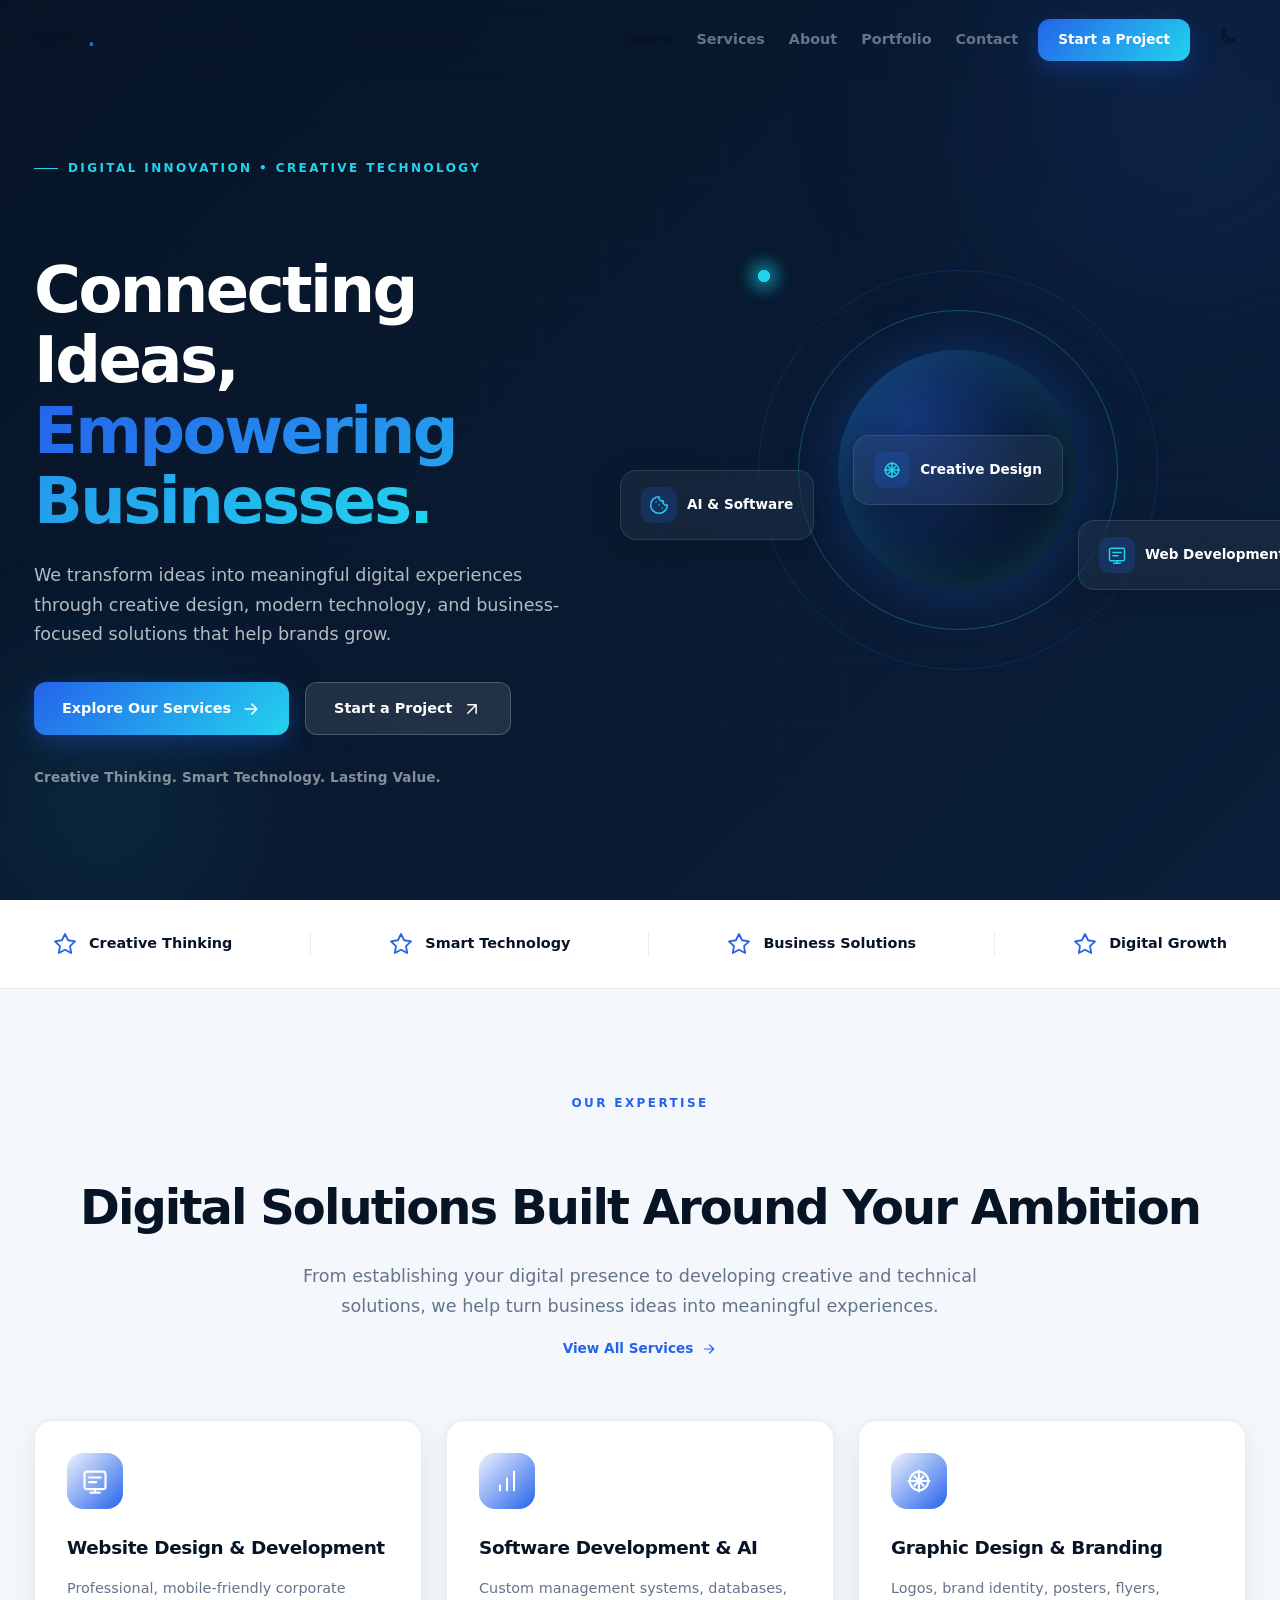
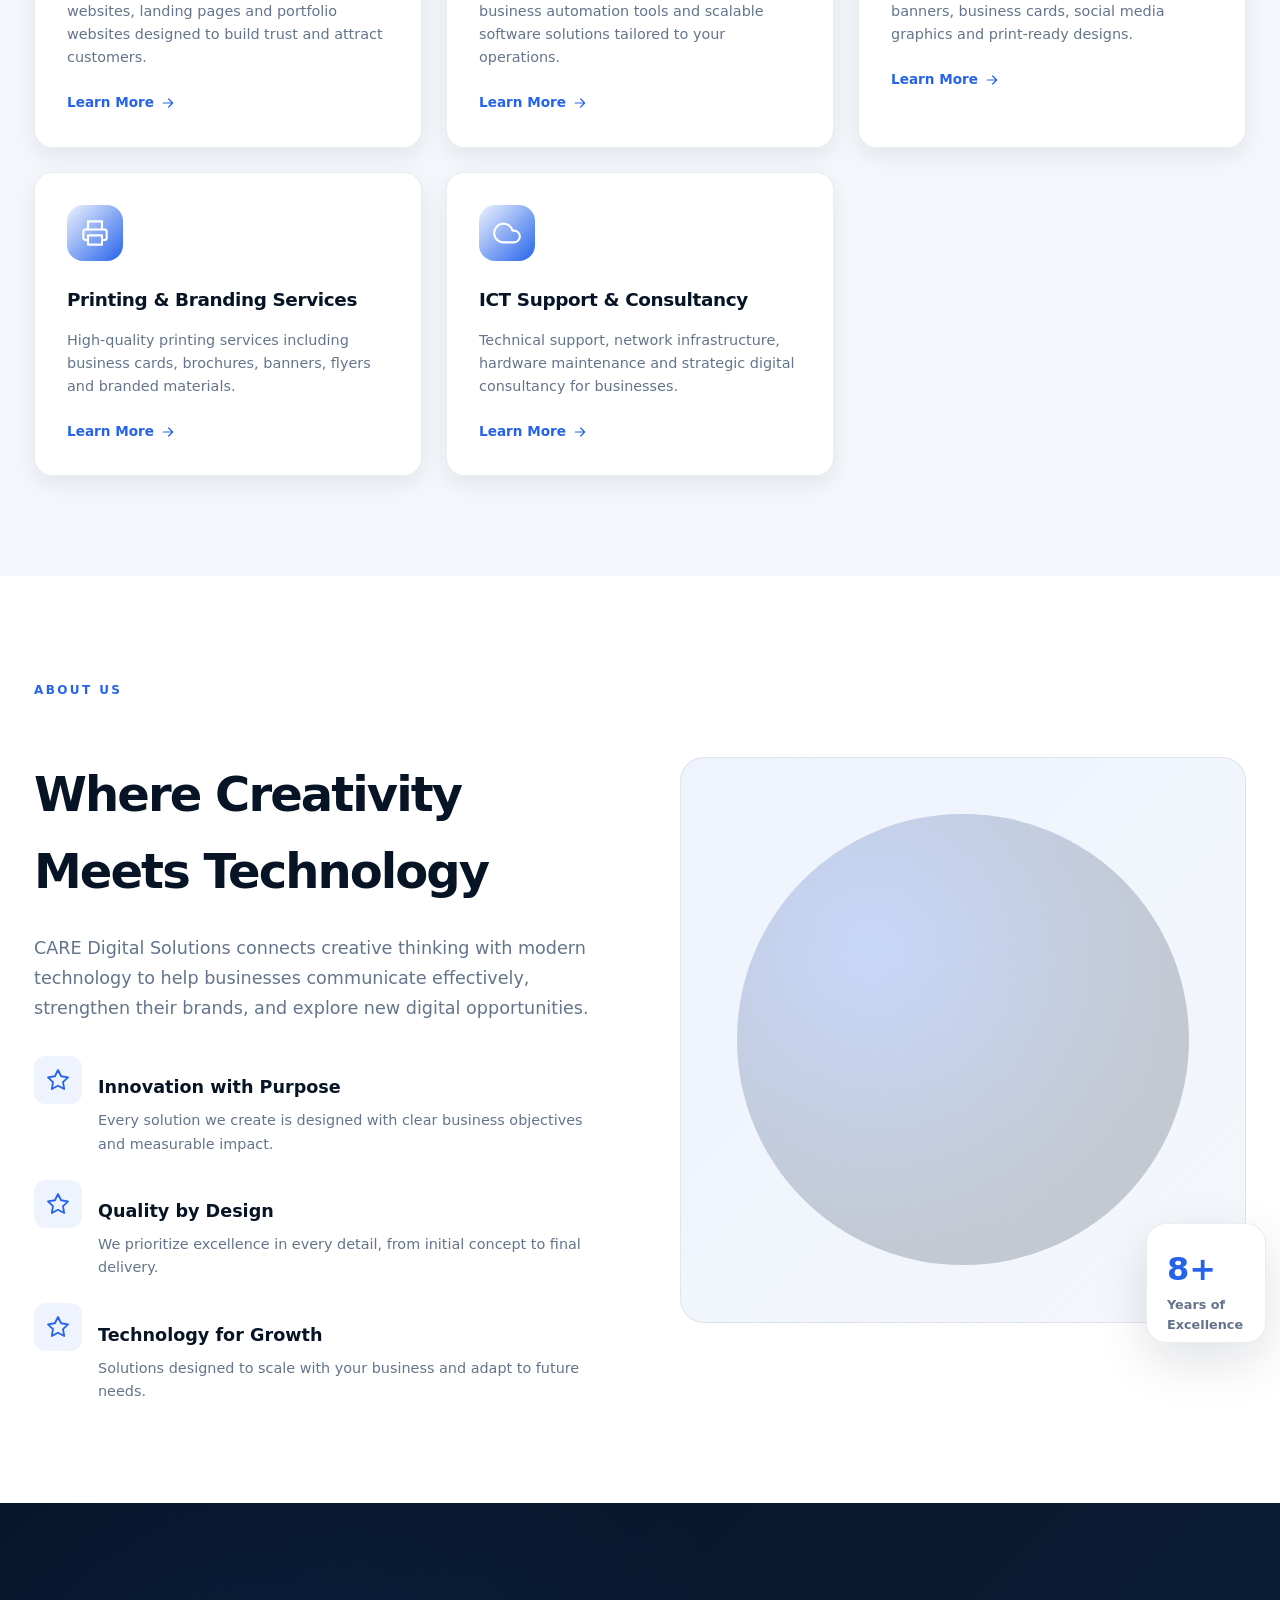
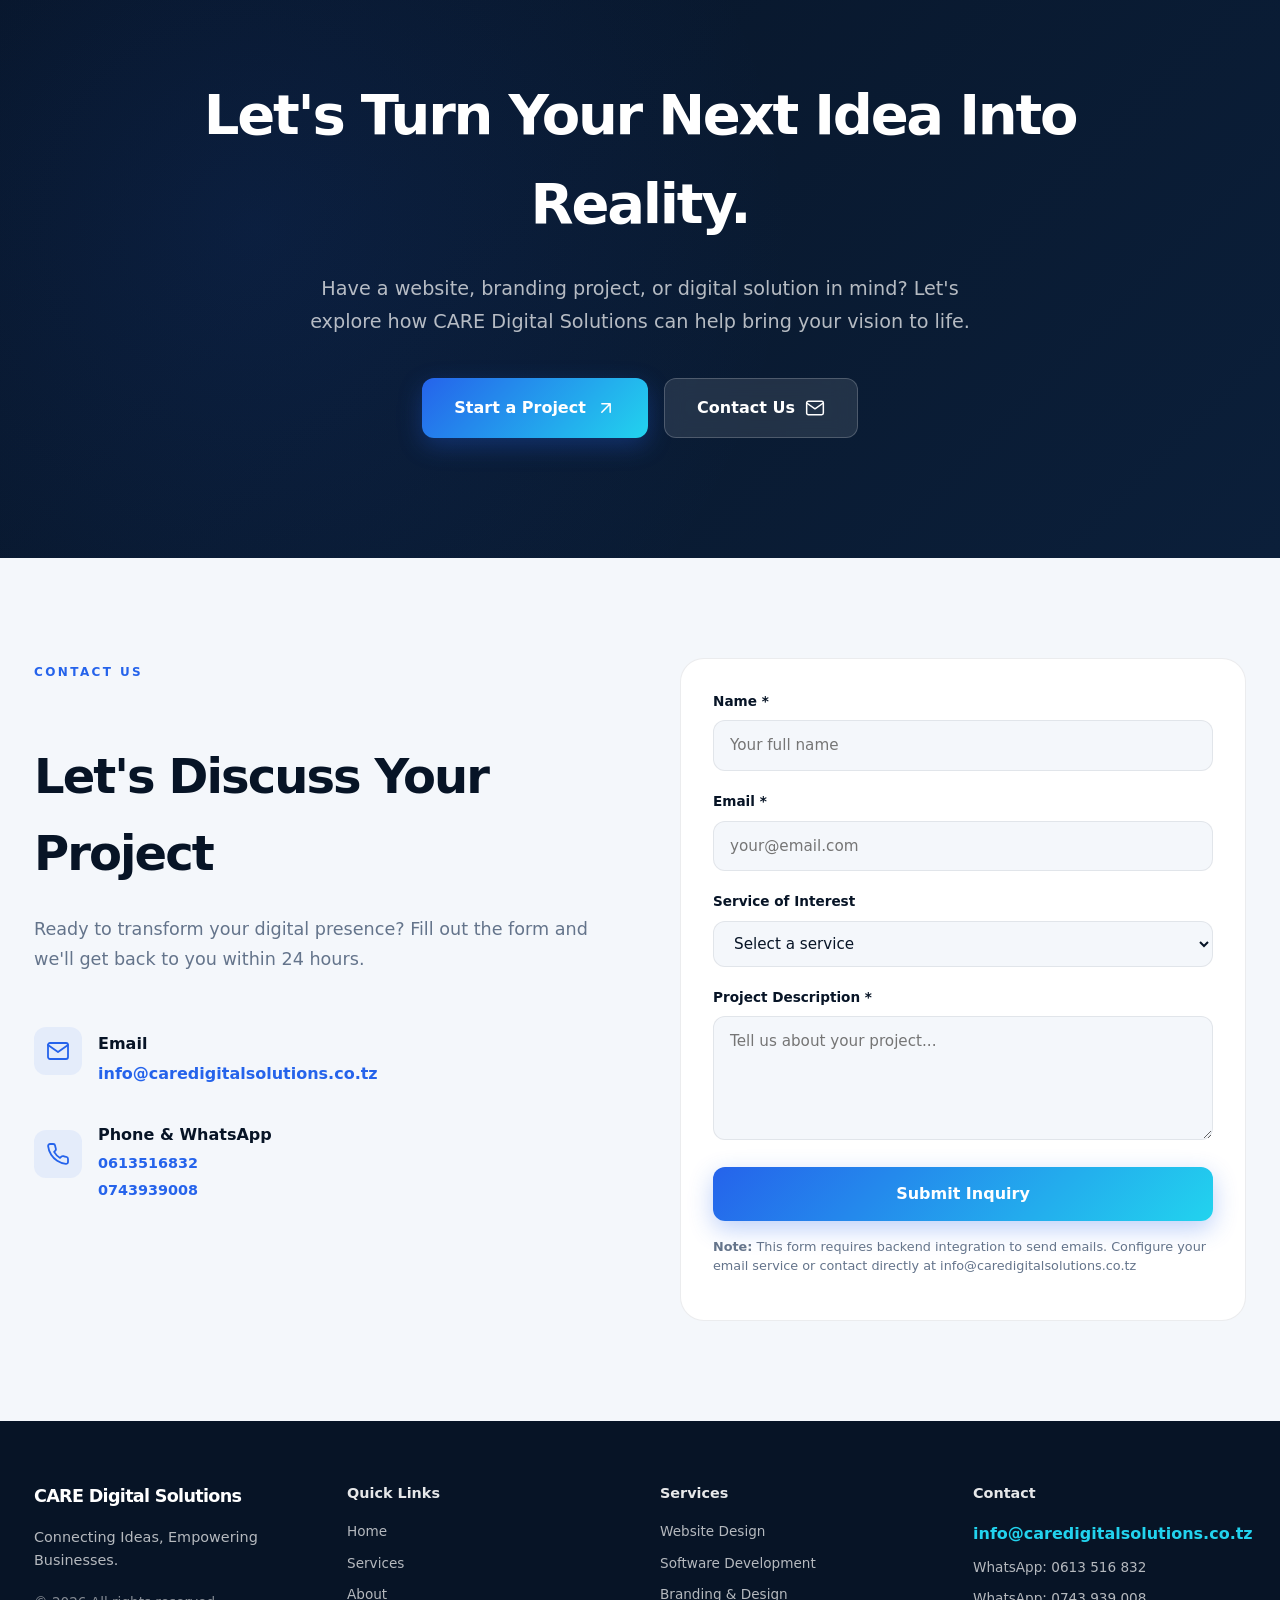
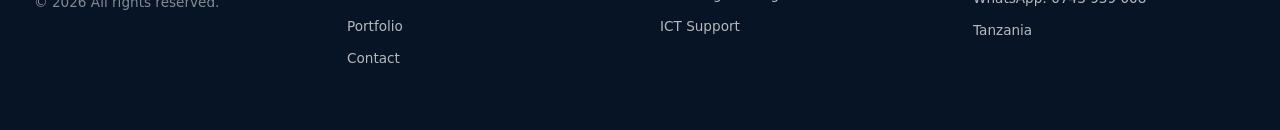
==== index.html @ c2b10487 "Add CARE Digital Solutions website pages with WhatsApp-first contact flow Include the Home, Services" ====
<!DOCTYPE html>
<html lang="en" data-mode="light">
<head>
<meta charset="UTF-8">
<meta name="viewport" content="width=device-width, initial-scale=1">
<meta name="theme-color" content="#071426">
<meta name="description" content="CARE Digital Solutions — Connecting Ideas, Empowering Businesses. Professional website design, software development, branding, ICT support and digital solutions for businesses in Tanzania and beyond.">
<meta name="keywords" content="website design, software development, branding, ICT support, digital solutions, Tanzania, CARE Digital Solutions">
<meta name="author" content="CARE Digital Solutions">
<meta name="robots" content="index, follow">
<meta property="og:title" content="CARE Digital Solutions — Connecting Ideas, Empowering Businesses">
<meta property="og:description" content="Professional digital solutions including website design, software development, branding, and ICT support.">
<meta property="og:type" content="website">
<meta property="og:url" content="https://caredigitalsolutions.co.tz">
<meta name="twitter:card" content="summary_large_image">
<meta name="twitter:title" content="CARE Digital Solutions — Connecting Ideas, Empowering Businesses">
<meta name="twitter:description" content="Professional digital solutions including website design, software development, branding, and ICT support.">
<link rel="canonical" href="https://caredigitalsolutions.co.tz">
<title>CARE Digital Solutions — Connecting Ideas, Empowering Businesses</title>
<style>
/* ==========================================================
   CARE Digital Solutions — Premium Futuristic Homepage
   Vanilla HTML + CSS + JS | No framework or build step needed
   ========================================================== */
:root {
  color-scheme: light;
  --bg: #F4F7FB;
  --bg-elevated: #ffffff;
  --surface: rgba(255,255,255,.76);
  --surface-solid: #fff;
  --surface-soft: #eef2f8;
  --text: #071426;
  --muted: #64748B;
  --line: rgba(7,20,38,.08);
  --accent: #2563EB;
  --accent-2: #22D3EE;
  --accent-soft: rgba(37,99,235,.08);
  --hero-bg: #071426;
  --hero-bg-deep: #0B1F3A;
  --shadow: 0 18px 50px rgba(7,20,38,.12);
  --shadow-sm: 0 8px 24px rgba(7,20,38,.08);
  --header-height: 80px;
  --radius-xl: 24px;
  --radius-lg: 18px;
  --radius-md: 14px;
  --radius-sm: 10px;
  --transition: 280ms cubic-bezier(.2,.8,.2,1);
  --font: Inter, ui-sans-serif, system-ui, -apple-system, BlinkMacSystemFont, "Segoe UI", sans-serif;
}
html[data-mode="dark"] {
  color-scheme: dark;
  --bg:#071426;
  --bg-elevated:#0B1F3A;
  --surface:rgba(11,31,58,.78);
  --surface-solid:#0B1F3A;
  --surface-soft:#0d2847;
  --text:#f8fafc;
  --muted:#94a3b8;
  --line:rgba(255,255,255,.08);
  --accent-soft:rgba(37,99,235,.15);
  --shadow:0 18px 50px rgba(0,0,0,.3);
  --shadow-sm:0 8px 24px rgba(0,0,0,.2);
}
* { box-sizing:border-box; }
html { scroll-behavior:smooth; }
body {
  margin:0; min-height:100vh; font-family:var(--font); color:var(--text);
  background:var(--bg);
  line-height:1.6; transition:background-color var(--transition),color var(--transition);
}
button, input, select, textarea { font:inherit; }
button { color:inherit; }
a { color:inherit; text-decoration:none; }
button:focus-visible, a:focus-visible, input:focus-visible { outline:3px solid var(--accent-2); outline-offset:3px; }
.icon { width:20px; height:20px; display:inline-block; flex:none; fill:none; stroke:currentColor; stroke-width:1.8; stroke-linecap:round; stroke-linejoin:round; }
.skip-link { position:fixed; left:12px; top:-60px; z-index:999; padding:10px 14px; border-radius:10px; background:var(--surface-solid); }
.skip-link:focus { top:12px; }

/* Premium Hero Section */
.hero-section {
  position:relative;
  min-height:100vh;
  display:flex;
  align-items:center;
  background:linear-gradient(135deg,var(--hero-bg) 0%,var(--hero-bg-deep) 100%);
  overflow:hidden;
  padding:120px 34px 80px;
}

.hero-bg-effects {
  position:absolute;
  inset:0;
  overflow:hidden;
  pointer-events:none;
}

.hero-grid {
  position:absolute;
  inset:0;
  background-image:
    linear-gradient(rgba(37,99,235,.03) 1px,transparent 1px),
    linear-gradient(90deg,rgba(37,99,235,.03) 1px,transparent 1px);
  background-size:60px 60px;
  mask-image:radial-gradient(ellipse at center,black 30%,transparent 70%);
}

.hero-glow {
  position:absolute;
  width:600px;
  height:600px;
  border-radius:50%;
  background:radial-gradient(circle,rgba(37,99,235,.15) 0%,transparent 70%);
  top:-200px;
  right:-200px;
  filter:blur(80px);
}

.hero-glow-2 {
  position:absolute;
  width:400px;
  height:400px;
  border-radius:50%;
  background:radial-gradient(circle,rgba(34,211,238,.1) 0%,transparent 70%);
  bottom:-100px;
  left:-100px;
  filter:blur(60px);
}

.hero-content {
  position:relative;
  z-index:2;
  max-width:1400px;
  margin:0 auto;
  display:grid;
  grid-template-columns:1fr 1fr;
  gap:60px;
  align-items:center;
}

.hero-text {
  color:#fff;
}

.hero-eyebrow {
  display:inline-flex;
  align-items:center;
  gap:10px;
  color:var(--accent-2);
  font-size:.75rem;
  font-weight:700;
  text-transform:uppercase;
  letter-spacing:.2em;
  margin-bottom:24px;
}

.hero-eyebrow::before {
  content:"";
  width:24px;
  height:1px;
  background:var(--accent-2);
}

.hero-title {
  font-size:clamp(2.5rem,5vw,4rem);
  font-weight:900;
  letter-spacing:-.04em;
  line-height:1.1;
  margin-bottom:24px;
}

.hero-title-gradient {
  background:linear-gradient(135deg,var(--accent) 0%,var(--accent-2) 100%);
  -webkit-background-clip:text;
  -webkit-text-fill-color:transparent;
  background-clip:text;
}

.hero-description {
  font-size:1.1rem;
  line-height:1.7;
  color:rgba(255,255,255,.7);
  margin-bottom:32px;
  max-width:540px;
}

.hero-actions {
  display:flex;
  gap:16px;
  flex-wrap:wrap;
  margin-bottom:32px;
}

.hero-support {
  font-size:.85rem;
  color:rgba(255,255,255,.5);
  font-weight:600;
  letter-spacing:.01em;
}

.hero-visual {
  position:relative;
  display:flex;
  align-items:center;
  justify-content:center;
}

.hero-sphere {
  position:relative;
  width:400px;
  height:400px;
}

.sphere-outer {
  position:absolute;
  inset:0;
  border-radius:50%;
  border:1px solid rgba(37,99,235,.2);
  animation:rotate 20s linear infinite;
}

.sphere-inner {
  position:absolute;
  inset:40px;
  border-radius:50%;
  border:1px solid rgba(34,211,238,.3);
  animation:rotate 15s linear infinite reverse;
}

.sphere-core {
  position:absolute;
  inset:80px;
  border-radius:50%;
  background:radial-gradient(circle at 30% 30%,rgba(37,99,235,.4) 0%,rgba(7,20,38,.8) 70%);
  box-shadow:0 0 60px rgba(37,99,235,.3),inset 0 0 60px rgba(34,211,238,.2);
}

.sphere-node {
  position:absolute;
  width:12px;
  height:12px;
  border-radius:50%;
  background:var(--accent-2);
  box-shadow:0 0 20px var(--accent-2);
}

.sphere-node:nth-child(1) { top:20%;left:50%;animation:float 3s ease-in-out infinite; }
.sphere-node:nth-child(2) { top:50%;right:20%;animation:float 3s ease-in-out infinite 1s; }
.sphere-node:nth-child(3) { bottom:20%;left:30%;animation:float 3s ease-in-out infinite 2s; }

@keyframes rotate {
  from { transform:rotate(0deg); }
  to { transform:rotate(360deg); }
}

@keyframes float {
  0%,100% { transform:translateY(0); }
  50% { transform:translateY(-10px); }
}

.glass-card {
  position:absolute;
  padding:16px 20px;
  border-radius:16px;
  background:rgba(255,255,255,.05);
  backdrop-filter:blur(20px);
  -webkit-backdrop-filter:blur(20px);
  border:1px solid rgba(255,255,255,.1);
  color:#fff;
  font-size:.85rem;
  font-weight:600;
  display:flex;
  align-items:center;
  gap:10px;
  box-shadow:0 8px 32px rgba(0,0,0,.2);
}

.glass-card-icon {
  width:36px;
  height:36px;
  border-radius:10px;
  background:rgba(37,99,235,.2);
  display:grid;
  place-items:center;
  color:var(--accent-2);
}

.glass-card:nth-child(1) { top:10%;right:-40px;animation:float 4s ease-in-out infinite; }
.glass-card:nth-child(2) { bottom:20%;right:-60px;animation:float 4s ease-in-out infinite 1.5s; }
.glass-card:nth-child(3) { top:50%;left:-50px;animation:float 4s ease-in-out infinite 3s; }

/* Trust Strip */
.trust-strip {
  background:var(--bg-elevated);
  padding:32px 34px;
  border-bottom:1px solid var(--line);
}

.trust-content {
  max-width:1400px;
  margin:0 auto;
  display:flex;
  justify-content:space-around;
  align-items:center;
  gap:40px;
  flex-wrap:wrap;
}

.trust-item {
  display:flex;
  align-items:center;
  gap:12px;
  color:var(--text);
  font-weight:700;
  font-size:.9rem;
}

.trust-item svg {
  width:24px;
  height:24px;
  color:var(--accent);
}

.trust-divider {
  width:1px;
  height:24px;
  background:var(--line);
}

/* Premium Buttons */
.btn {
  display:inline-flex;
  align-items:center;
  justify-content:center;
  gap:10px;
  padding:14px 28px;
  border-radius:12px;
  font-size:.9rem;
  font-weight:700;
  cursor:pointer;
  transition:all var(--transition);
  white-space:nowrap;
  text-decoration:none;
}

.btn-primary {
  background:linear-gradient(135deg,var(--accent) 0%,var(--accent-2) 100%);
  color:#fff;
  border:none;
  box-shadow:0 8px 24px rgba(37,99,235,.3);
}

.btn-primary:hover {
  transform:translateY(-2px);
  box-shadow:0 12px 32px rgba(37,99,235,.4);
}

.btn-secondary {
  background:rgba(255,255,255,.1);
  color:#fff;
  border:1px solid rgba(255,255,255,.2);
  backdrop-filter:blur(10px);
}

.btn-secondary:hover {
  background:rgba(255,255,255,.15);
  border-color:rgba(255,255,255,.3);
}

.btn-outline {
  background:transparent;
  color:var(--accent);
  border:2px solid var(--accent);
}

.btn-outline:hover {
  background:var(--accent);
  color:#fff;
}

/* Premium Header */
.topbar {
  height:var(--header-height);
  position:fixed;
  top:0;
  left:0;
  right:0;
  z-index:40;
  display:flex;
  align-items:center;
  gap:20px;
  padding:0 34px;
  background:transparent;
  backdrop-filter:blur(20px);
  -webkit-backdrop-filter:blur(20px);
  transition:all var(--transition);
}

.topbar.scrolled {
  background:rgba(255,255,255,.95);
  border-bottom:1px solid var(--line);
  box-shadow:var(--shadow-sm);
}

html[data-mode="dark"] .topbar.scrolled {
  background:rgba(7,20,38,.95);
}

.main-area {
  min-height:100vh;
  display:flex;
  flex-direction:column;
}

main {
  width:100%;
  max-width:100%;
  margin:0 auto;
  flex:1;
}

/* Grid Layouts */
.grid { display:grid;gap:24px; }
.services-grid { grid-template-columns:repeat(3,minmax(0,1fr));gap:24px; }

/* Cards */
.card {
  border:1px solid var(--line);
  border-radius:var(--radius-lg);
  background:var(--surface-solid);
  box-shadow:var(--shadow-sm);
  transition:all var(--transition);
}

.card:hover {
  transform:translateY(-6px);
  border-color:var(--accent);
  box-shadow:var(--shadow);
}

/* Scroll Reveal */
.reveal { opacity:0;transform:translateY(12px);transition:opacity .55s ease,transform .55s ease; }
.reveal.visible { opacity:1;transform:none; }

/* Responsive */
@media (max-width:1200px) {
  .hero-content { grid-template-columns:1fr;gap:40px; }
  .hero-visual { display:none; }
  .services-grid { grid-template-columns:repeat(2,minmax(0,1fr)); }
  .trust-content { gap:24px; }
}

@media (max-width:768px) {
  .hero-section { padding:100px 20px 60px; }
  .topbar { padding:0 20px; }
  .topbar nav { display:none; }
  .services-grid { grid-template-columns:1fr; }
  .trust-content { flex-direction:column;gap:20px; }
  .trust-divider { display:none; }
}

@media (max-width:480px) {
  .hero-title { font-size:2rem; }
  .hero-actions { flex-direction:column; }
  .hero-actions .btn { width:100%; }
}

@media (prefers-reduced-motion: reduce) {
  *,*::before,*::after { scroll-behavior:auto!important;animation-duration:.01ms!important;animation-iteration-count:1!important;transition-duration:.01ms!important; }
  .reveal { opacity:1;transform:none; }
}
  /* Back to Top Button */
  .back-to-top {
    position: fixed;
    bottom: 28px;
    right: 28px;
    z-index: 90;
    width: 48px;
    height: 48px;
    padding: 0;
    display: flex;
    align-items: center;
    justify-content: center;
    border: none;
    border-radius: 50%;
    color: #fff;
    cursor: pointer;
    background: linear-gradient(135deg, var(--accent) 0%, #00D4FF 100%);
    box-shadow: 0 10px 26px rgba(37,99,235,.32), inset 0 0 0 1px rgba(255,255,255,.16);
    opacity: 0;
    visibility: hidden;
    transform: translateY(16px) scale(.92);
    transition: opacity .35s cubic-bezier(.2,.8,.2,1), transform .35s cubic-bezier(.2,.8,.2,1), box-shadow .35s ease, visibility .35s;
    -webkit-tap-highlight-color: transparent;
  }
  .back-to-top.visible {
    opacity: 1;
    visibility: visible;
    transform: translateY(0) scale(1);
  }
  .back-to-top:hover {
    transform: translateY(-4px) scale(1.06);
    background: linear-gradient(135deg, var(--accent) 0%, #22D3EE 100%);
    box-shadow: 0 16px 36px rgba(37,99,235,.45), 0 0 22px rgba(0,212,255,.65);
  }
  .back-to-top:active {
    transform: translateY(-1px) scale(1);
  }
  .back-to-top svg {
    width: 22px;
    height: 22px;
    transition: transform var(--transition);
  }
  .back-to-top:hover svg {
    transform: translateY(-2px);
  }
  html[data-mode="dark"] .back-to-top {
    box-shadow: 0 10px 26px rgba(0,0,0,.5), 0 0 16px rgba(0,212,255,.35);
  }
  html[data-mode="dark"] .back-to-top:hover {
    box-shadow: 0 16px 36px rgba(0,0,0,.55), 0 0 26px rgba(0,212,255,.6);
  }
  @media (max-width: 768px) {
    .back-to-top {
      bottom: 20px;
      right: 20px;
      width: 44px;
      height: 44px;
    }
    .back-to-top svg {
      width: 20px;
      height: 20px;
    }
  }
  @media (prefers-reduced-motion: reduce) {
    .back-to-top {
      transform: none;
      transition: opacity .01ms linear, visibility .01ms linear;
    }
    .back-to-top.visible,
    .back-to-top:hover,
    .back-to-top:active {
      transform: none;
    }
  }
</style>
</head>
<body>
<a class="skip-link" href="#main-content">Skip to content</a>

<header class="topbar">
  <div style="font-weight:900;font-size:1.2rem;letter-spacing:-.04em;color:var(--text)">CARE<span style="color:var(--accent)">.</span></div>
  <div style="flex:1"></div>
  <nav style="display:flex;gap:24px;align-items:center">
    <a href="#home" style="color:inherit;text-decoration:none;font-weight:700;font-size:.9rem">Home</a>
    <a href="services.html" style="color:inherit;text-decoration:none;font-weight:600;font-size:.9rem;color:var(--muted)">Services</a>
    <a href="about.html" style="color:inherit;text-decoration:none;font-weight:600;font-size:.9rem;color:var(--muted)">About</a>
    <a href="portfolio.html" style="color:inherit;text-decoration:none;font-weight:600;font-size:.9rem;color:var(--muted)">Portfolio</a>
    <a href="contact.html" style="color:inherit;text-decoration:none;font-weight:600;font-size:.9rem;color:var(--muted)">Contact</a>
  </nav>
  <a href="contact.html" class="btn btn-primary" style="padding:10px 20px;font-size:.85rem">Start a Project</a>
  <button id="themeToggle" style="background:transparent;border:none;cursor:pointer;padding:8px;border-radius:8px" aria-label="Toggle theme">
    <svg class="icon" viewBox="0 0 24 24"><path d="M20.5 15.2A8.5 8.5 0 0 1 8.8 3.5 8.6 8.6 0 1 0 20.5 15.2Z"/></svg>
  </button>
</header>

<div class="main-area">
  <main id="main-content">
    <!-- Premium Hero Section -->
    <section id="home" class="hero-section" aria-labelledby="hero-title">
      <div class="hero-bg-effects">
        <div class="hero-grid"></div>
        <div class="hero-glow"></div>
        <div class="hero-glow-2"></div>
      </div>
      <div class="hero-content">
        <div class="hero-text reveal">
          <div class="hero-eyebrow">Digital Innovation • Creative Technology</div>
          <h1 id="hero-title" class="hero-title">
            Connecting Ideas,<br>
            <span class="hero-title-gradient">Empowering Businesses.</span>
          </h1>
          <p class="hero-description">We transform ideas into meaningful digital experiences through creative design, modern technology, and business-focused solutions that help brands grow.</p>
          <div class="hero-actions">
            <a href="#services" class="btn btn-primary">Explore Our Services <svg class="icon" viewBox="0 0 24 24"><path d="M5 12h14M13 6l6 6-6 6"/></svg></a>
            <a href="contact.html" class="btn btn-secondary">Start a Project <svg class="icon" viewBox="0 0 24 24"><path d="M7 17 17 7M7 7h10v10"/></svg></a>
          </div>
          <div class="hero-support">Creative Thinking. Smart Technology. Lasting Value.</div>
        </div>
        <div class="hero-visual reveal">
          <div class="hero-sphere">
            <div class="sphere-outer"></div>
            <div class="sphere-inner"></div>
            <div class="sphere-core"></div>
            <div class="sphere-node"></div>
            <div class="sphere-node"></div>
            <div class="sphere-node"></div>
          </div>
          <div class="glass-card">
            <div class="glass-card-icon"><svg class="icon" viewBox="0 0 24 24"><rect x="3" y="4" width="18" height="15" rx="2"/><path d="M8 22h8M12 19v3M7 9h10M7 13h6"/></svg></div>
            Web Development
          </div>
          <div class="glass-card">
            <div class="glass-card-icon"><svg class="icon" viewBox="0 0 24 24"><path d="M12 2a10 10 0 1 0 10 10 4 4 0 0 1-5-5 4 4 0 0 1-5-5"/><path d="M8.5 8.5v.01M16 15.5v.01M12 12v.01"/></svg></div>
            AI & Software
          </div>
          <div class="glass-card">
            <div class="glass-card-icon"><svg class="icon" viewBox="0 0 24 24"><path d="M12 3v18M3 12h18"/><circle cx="12" cy="12" r="8"/><path d="m8 8 8 8m0-8-8 8"/></svg></div>
            Creative Design
          </div>
        </div>
      </div>
    </section>

    <!-- Trust Strip -->
    <div class="trust-strip">
      <div class="trust-content">
        <div class="trust-item">
          <svg class="icon" viewBox="0 0 24 24"><path d="M12 2l3.09 6.26L22 9.27l-5 4.87 1.18 6.88L12 17.77l-6.18 3.25L7 14.14 2 9.27l6.91-1.01L12 2Z"/></svg>
          Creative Thinking
        </div>
        <div class="trust-divider"></div>
        <div class="trust-item">
          <svg class="icon" viewBox="0 0 24 24"><path d="M12 2l3.09 6.26L22 9.27l-5 4.87 1.18 6.88L12 17.77l-6.18 3.25L7 14.14 2 9.27l6.91-1.01L12 2Z"/></svg>
          Smart Technology
        </div>
        <div class="trust-divider"></div>
        <div class="trust-item">
          <svg class="icon" viewBox="0 0 24 24"><path d="M12 2l3.09 6.26L22 9.27l-5 4.87 1.18 6.88L12 17.77l-6.18 3.25L7 14.14 2 9.27l6.91-1.01L12 2Z"/></svg>
          Business Solutions
        </div>
        <div class="trust-divider"></div>
        <div class="trust-item">
          <svg class="icon" viewBox="0 0 24 24"><path d="M12 2l3.09 6.26L22 9.27l-5 4.87 1.18 6.88L12 17.77l-6.18 3.25L7 14.14 2 9.27l6.91-1.01L12 2Z"/></svg>
          Digital Growth
        </div>
      </div>
    </div>

    <!-- Services Section -->
    <section id="services" style="padding:100px 34px;max-width:1400px;margin:0 auto" aria-labelledby="services-heading">
      <div style="text-align:center;margin-bottom:60px">
        <div style="display:inline-block;color:var(--accent);font-size:.75rem;font-weight:700;text-transform:uppercase;letter-spacing:.2em;margin-bottom:16px">Our Expertise</div>
        <h2 id="services-heading" style="font-size:clamp(2rem,4vw,3rem);font-weight:900;letter-spacing:-.04em;margin-bottom:16px;color:var(--text)">Digital Solutions Built Around Your Ambition</h2>
        <p style="color:var(--muted);font-size:1.1rem;max-width:700px;margin:0 auto;line-height:1.7">From establishing your digital presence to developing creative and technical solutions, we help turn business ideas into meaningful experiences.</p>
        <a href="services.html" style="display:inline-flex;align-items:center;gap:8px;color:var(--accent);font-weight:700;font-size:.85rem;margin-top:16px;text-decoration:none">View All Services <svg class="icon" viewBox="0 0 24 24" style="width:16px;height:16px"><path d="M5 12h14M13 6l6 6-6 6"/></svg></a>
      </div>
      <div class="grid services-grid">
        <article class="card reveal" style="padding:32px">
          <div style="width:56px;height:56px;border-radius:16px;background:linear-gradient(135deg,var(--accent-soft),var(--accent));color:#fff;margin-bottom:24px;display:grid;place-items:center"><svg class="icon" viewBox="0 0 24 24" style="width:28px;height:28px"><rect x="3" y="4" width="18" height="15" rx="2"/><path d="M8 22h8M12 19v3M7 9h10M7 13h6"/></svg></div>
          <h3 style="font-size:1.15rem;font-weight:800;margin-bottom:12px;letter-spacing:-.02em">Website Design & Development</h3>
          <p style="color:var(--muted);font-size:.9rem;line-height:1.6;margin-bottom:20px">Professional, mobile-friendly corporate websites, landing pages and portfolio websites designed to build trust and attract customers.</p>
          <a href="contact.html" style="color:var(--accent);font-weight:700;font-size:.85rem;text-decoration:none;display:inline-flex;align-items:center;gap:6px">Learn More <svg class="icon" viewBox="0 0 24 24" style="width:16px;height:16px"><path d="M5 12h14M13 6l6 6-6 6"/></svg></a>
        </article>
        <article class="card reveal" style="padding:32px">
          <div style="width:56px;height:56px;border-radius:16px;background:linear-gradient(135deg,var(--accent-soft),var(--accent));color:#fff;margin-bottom:24px;display:grid;place-items:center"><svg class="icon" viewBox="0 0 24 24" style="width:28px;height:28px"><path d="M12 20V10M18 20V4M6 20v-4"/></svg></div>
          <h3 style="font-size:1.15rem;font-weight:800;margin-bottom:12px;letter-spacing:-.02em">Software Development & AI</h3>
          <p style="color:var(--muted);font-size:.9rem;line-height:1.6;margin-bottom:20px">Custom management systems, databases, business automation tools and scalable software solutions tailored to your operations.</p>
          <a href="contact.html" style="color:var(--accent);font-weight:700;font-size:.85rem;text-decoration:none;display:inline-flex;align-items:center;gap:6px">Learn More <svg class="icon" viewBox="0 0 24 24" style="width:16px;height:16px"><path d="M5 12h14M13 6l6 6-6 6"/></svg></a>
        </article>
        <article class="card reveal" style="padding:32px">
          <div style="width:56px;height:56px;border-radius:16px;background:linear-gradient(135deg,var(--accent-soft),var(--accent));color:#fff;margin-bottom:24px;display:grid;place-items:center"><svg class="icon" viewBox="0 0 24 24" style="width:28px;height:28px"><path d="M12 3v18M3 12h18"/><circle cx="12" cy="12" r="8"/><path d="m8 8 8 8m0-8-8 8"/></svg></div>
          <h3 style="font-size:1.15rem;font-weight:800;margin-bottom:12px;letter-spacing:-.02em">Graphic Design & Branding</h3>
          <p style="color:var(--muted);font-size:.9rem;line-height:1.6;margin-bottom:20px">Logos, brand identity, posters, flyers, banners, business cards, social media graphics and print-ready designs.</p>
          <a href="contact.html" style="color:var(--accent);font-weight:700;font-size:.85rem;text-decoration:none;display:inline-flex;align-items:center;gap:6px">Learn More <svg class="icon" viewBox="0 0 24 24" style="width:16px;height:16px"><path d="M5 12h14M13 6l6 6-6 6"/></svg></a>
        </article>
        <article class="card reveal" style="padding:32px">
          <div style="width:56px;height:56px;border-radius:16px;background:linear-gradient(135deg,var(--accent-soft),var(--accent));color:#fff;margin-bottom:24px;display:grid;place-items:center"><svg class="icon" viewBox="0 0 24 24" style="width:28px;height:28px"><path d="M6 9V2h12V9"/><path d="M6 18H4a2 2 0 0 1-2-2v-5a2 2 0 0 1 2-2h16a2 2 0 0 1 2 2v5a2 2 0 0 1-2 2h-2"/><path d="M6 14h12v8H6z"/></svg></div>
          <h3 style="font-size:1.15rem;font-weight:800;margin-bottom:12px;letter-spacing:-.02em">Printing & Branding Services</h3>
          <p style="color:var(--muted);font-size:.9rem;line-height:1.6;margin-bottom:20px">High-quality printing services including business cards, brochures, banners, flyers and branded materials.</p>
          <a href="contact.html" style="color:var(--accent);font-weight:700;font-size:.85rem;text-decoration:none;display:inline-flex;align-items:center;gap:6px">Learn More <svg class="icon" viewBox="0 0 24 24" style="width:16px;height:16px"><path d="M5 12h14M13 6l6 6-6 6"/></svg></a>
        </article>
        <article class="card reveal" style="padding:32px">
          <div style="width:56px;height:56px;border-radius:16px;background:linear-gradient(135deg,var(--accent-soft),var(--accent));color:#fff;margin-bottom:24px;display:grid;place-items:center"><svg class="icon" viewBox="0 0 24 24" style="width:28px;height:28px"><path d="M18 10h-1.26A8 8 0 1 0 9 20h9a5 5 0 0 0 0-10z"/></svg></div>
          <h3 style="font-size:1.15rem;font-weight:800;margin-bottom:12px;letter-spacing:-.02em">ICT Support & Consultancy</h3>
          <p style="color:var(--muted);font-size:.9rem;line-height:1.6;margin-bottom:20px">Technical support, network infrastructure, hardware maintenance and strategic digital consultancy for businesses.</p>
          <a href="contact.html" style="color:var(--accent);font-weight:700;font-size:.85rem;text-decoration:none;display:inline-flex;align-items:center;gap:6px">Learn More <svg class="icon" viewBox="0 0 24 24" style="width:16px;height:16px"><path d="M5 12h14M13 6l6 6-6 6"/></svg></a>
        </article>
      </div>
    </section>

    <!-- Company Introduction -->
    <section id="about" style="padding:100px 34px;max-width:1400px;margin:0 auto;background:var(--bg-elevated)" aria-labelledby="about-heading">
      <div style="display:grid;grid-template-columns:1fr 1fr;gap:80px;align-items:center">
        <div>
          <div style="display:inline-block;color:var(--accent);font-size:.75rem;font-weight:700;text-transform:uppercase;letter-spacing:.2em;margin-bottom:16px">About Us</div>
          <h2 id="about-heading" style="font-size:clamp(2rem,4vw,3rem);font-weight:900;letter-spacing:-.04em;margin-bottom:24px;color:var(--text)">Where Creativity Meets Technology</h2>
          <p style="color:var(--muted);font-size:1.1rem;line-height:1.7;margin-bottom:32px">CARE Digital Solutions connects creative thinking with modern technology to help businesses communicate effectively, strengthen their brands, and explore new digital opportunities.</p>
          <div style="display:grid;gap:24px">
            <div style="display:flex;gap:16px;align-items:flex-start">
              <div style="width:48px;height:48px;border-radius:12px;background:var(--accent-soft);color:var(--accent);display:grid;place-items:center;flex:none"><svg class="icon" viewBox="0 0 24 24" style="width:24px;height:24px"><path d="M12 2l3.09 6.26L22 9.27l-5 4.87 1.18 6.88L12 17.77l-6.18 3.25L7 14.14 2 9.27l6.91-1.01L12 2Z"/></svg></div>
              <div>
                <h3 style="font-size:1.1rem;font-weight:800;margin-bottom:8px">Innovation with Purpose</h3>
                <p style="color:var(--muted);font-size:.9rem;line-height:1.6;margin:0">Every solution we create is designed with clear business objectives and measurable impact.</p>
              </div>
            </div>
            <div style="display:flex;gap:16px;align-items:flex-start">
              <div style="width:48px;height:48px;border-radius:12px;background:var(--accent-soft);color:var(--accent);display:grid;place-items:center;flex:none"><svg class="icon" viewBox="0 0 24 24" style="width:24px;height:24px"><path d="M12 2l3.09 6.26L22 9.27l-5 4.87 1.18 6.88L12 17.77l-6.18 3.25L7 14.14 2 9.27l6.91-1.01L12 2Z"/></svg></div>
              <div>
                <h3 style="font-size:1.1rem;font-weight:800;margin-bottom:8px">Quality by Design</h3>
                <p style="color:var(--muted);font-size:.9rem;line-height:1.6;margin:0">We prioritize excellence in every detail, from initial concept to final delivery.</p>
              </div>
            </div>
            <div style="display:flex;gap:16px;align-items:flex-start">
              <div style="width:48px;height:48px;border-radius:12px;background:var(--accent-soft);color:var(--accent);display:grid;place-items:center;flex:none"><svg class="icon" viewBox="0 0 24 24" style="width:24px;height:24px"><path d="M12 2l3.09 6.26L22 9.27l-5 4.87 1.18 6.88L12 17.77l-6.18 3.25L7 14.14 2 9.27l6.91-1.01L12 2Z"/></svg></div>
              <div>
                <h3 style="font-size:1.1rem;font-weight:800;margin-bottom:8px">Technology for Growth</h3>
                <p style="color:var(--muted);font-size:.9rem;line-height:1.6;margin:0">Solutions designed to scale with your business and adapt to future needs.</p>
              </div>
            </div>
          </div>
        </div>
        <div style="position:relative">
          <div style="aspect-ratio:1;border-radius:24px;background:linear-gradient(135deg,var(--accent-soft),var(--bg));border:1px solid var(--line);display:grid;place-items:center;overflow:hidden">
            <div style="width:80%;height:80%;border-radius:50%;background:radial-gradient(circle at 30% 30%,var(--accent) 0%,var(--hero-bg) 70%);opacity:.2"></div>
          </div>
          <div style="position:absolute;bottom:-20px;right:-20px;width:120px;height:120px;border-radius:20px;background:var(--surface-solid);border:1px solid var(--line);padding:20px;box-shadow:var(--shadow)">
            <div style="font-size:2rem;font-weight:900;color:var(--accent)">8+</div>
            <div style="font-size:.8rem;color:var(--muted);font-weight:600">Years of Excellence</div>
          </div>
        </div>
      </div>
    </section>

    <!-- CTA Section -->
    <section style="padding:120px 34px;background:linear-gradient(135deg,var(--hero-bg) 0%,var(--hero-bg-deep) 100%);position:relative;overflow:hidden">
      <div style="position:absolute;inset:0;background-image:radial-gradient(circle at 20% 50%,rgba(37,99,235,.1) 0%,transparent 50%)"></div>
      <div style="position:relative;max-width:900px;margin:0 auto;text-align:center;color:#fff">
        <h2 style="font-size:clamp(2rem,5vw,3.5rem);font-weight:900;letter-spacing:-.04em;margin-bottom:24px">Let's Turn Your Next Idea Into Reality.</h2>
        <p style="font-size:1.2rem;line-height:1.7;color:rgba(255,255,255,.7);margin-bottom:40px;max-width:700px;margin-left:auto;margin-right:auto">Have a website, branding project, or digital solution in mind? Let's explore how CARE Digital Solutions can help bring your vision to life.</p>
        <div style="display:flex;gap:16px;justify-content:center;flex-wrap:wrap">
          <a href="contact.html" class="btn btn-primary" style="padding:16px 32px;font-size:1rem">Start a Project <svg class="icon" viewBox="0 0 24 24"><path d="M7 17 17 7M7 7h10v10"/></svg></a>
          <a href="contact.html" class="btn btn-secondary" style="padding:16px 32px;font-size:1rem">Contact Us <svg class="icon" viewBox="0 0 24 24"><path d="M4 4h16c1.1 0 2 .9 2 2v12c0 1.1-.9 2-2 2H4c-1.1 0-2-.9-2-2V6c0-1.1.9-2 2-2z"/><path d="M22 6l-10 7L2 6"/></svg></a>
        </div>
      </div>
    </section>

    <!-- Contact Section -->
    <section id="contact" style="padding:100px 34px;max-width:1400px;margin:0 auto" aria-labelledby="contact-heading">
      <div style="display:grid;grid-template-columns:1fr 1fr;gap:80px;align-items:start">
        <div>
          <div style="display:inline-block;color:var(--accent);font-size:.75rem;font-weight:700;text-transform:uppercase;letter-spacing:.2em;margin-bottom:16px">Contact Us</div>
          <h2 id="contact-heading" style="font-size:clamp(2rem,4vw,3rem);font-weight:900;letter-spacing:-.04em;margin-bottom:24px;color:var(--text)">Let's Discuss Your Project</h2>
          <p style="color:var(--muted);font-size:1.1rem;line-height:1.7;margin-bottom:40px">Ready to transform your digital presence? Fill out the form and we'll get back to you within 24 hours.</p>
          <div style="display:grid;gap:20px">
            <div style="display:flex;gap:16px;align-items:center">
              <div style="width:48px;height:48px;border-radius:12px;background:var(--accent-soft);color:var(--accent);display:grid;place-items:center"><svg class="icon" viewBox="0 0 24 24" style="width:24px;height:24px"><path d="M4 4h16c1.1 0 2 .9 2 2v12c0 1.1-.9 2-2 2H4c-1.1 0-2-.9-2-2V6c0-1.1.9-2 2-2z"/><path d="M22 6l-10 7L2 6"/></svg></div>
              <div>
                <h3 style="font-size:1rem;font-weight:800;margin-bottom:4px">Email</h3>
                <a href="mailto:info@caredigitalsolutions.co.tz" style="color:var(--accent);font-weight:600;text-decoration:none">info@caredigitalsolutions.co.tz</a>
              </div>
            </div>
            <div style="display:flex;gap:16px;align-items:center">
              <div style="width:48px;height:48px;border-radius:12px;background:var(--accent-soft);color:var(--accent);display:grid;place-items:center"><svg class="icon" viewBox="0 0 24 24" style="width:24px;height:24px"><path d="M22 16.92v3a2 2 0 0 1-2.18 2 19.79 19.79 0 0 1-8.63-3.07 19.5 19.5 0 0 1-6-6 19.79 19.79 0 0 1-3.07-8.67A2 2 0 0 1 4.11 2h3a2 2 0 0 1 2 1.72 12.84 12.84 0 0 0 .7 2.81 2 2 0 0 1-.45 2.11L8.09 9.91a16 16 0 0 0 6 6l1.27-1.27a2 2 0 0 1 2.11-.45 12.84 12.84 0 0 0 2.81.7A2 2 0 0 1 22 16.92z"/></svg></div>
              <div>
                <h3 style="font-size:1rem;font-weight:800;margin-bottom:4px">Phone & WhatsApp</h3>
                <div style="display:flex;flex-direction:column;gap:4px">
                  <a href="tel:+255613516832" style="color:var(--accent);font-weight:600;text-decoration:none;font-size:.9rem">0613516832</a>
                  <a href="tel:+255743939008" style="color:var(--accent);font-weight:600;text-decoration:none;font-size:.9rem">0743939008</a>
                </div>
              </div>
            </div>
          </div>
        </div>
        <div style="padding:32px;border:1px solid var(--line);border-radius:24px;background:var(--surface-solid)">
          <form id="contactForm" style="display:grid;gap:20px">
            <div>
              <label for="contactName" style="display:block;font-size:.85rem;font-weight:700;margin-bottom:8px;color:var(--text)">Name *</label>
              <input type="text" id="contactName" name="name" required style="width:100%;padding:12px 16px;border:1px solid var(--line);border-radius:12px;background:var(--bg);color:var(--text);font-size:.95rem;font-family:inherit;transition:border-color var(--transition)" placeholder="Your full name">
            </div>
            <div>
              <label for="contactEmail" style="display:block;font-size:.85rem;font-weight:700;margin-bottom:8px;color:var(--text)">Email *</label>
              <input type="email" id="contactEmail" name="email" required style="width:100%;padding:12px 16px;border:1px solid var(--line);border-radius:12px;background:var(--bg);color:var(--text);font-size:.95rem;font-family:inherit;transition:border-color var(--transition)" placeholder="your@email.com">
            </div>
            <div>
              <label for="contactService" style="display:block;font-size:.85rem;font-weight:700;margin-bottom:8px;color:var(--text)">Service of Interest</label>
              <select id="contactService" name="service" style="width:100%;padding:12px 16px;border:1px solid var(--line);border-radius:12px;background:var(--bg);color:var(--text);font-size:.95rem;font-family:inherit;transition:border-color var(--transition)">
                <option value="">Select a service</option>
                <option value="website">Website Design & Development</option>
                <option value="software">Software Development & AI</option>
                <option value="branding">Graphic Design & Branding</option>
                <option value="printing">Printing & Branding Services</option>
                <option value="ict">ICT Support & Consultancy</option>
                <option value="multimedia">Multimedia & Video Editing</option>
                <option value="other">Other</option>
              </select>
            </div>
            <div>
              <label for="contactMessage" style="display:block;font-size:.85rem;font-weight:700;margin-bottom:8px;color:var(--text)">Project Description *</label>
              <textarea id="contactMessage" name="message" required rows="4" style="width:100%;padding:12px 16px;border:1px solid var(--line);border-radius:12px;background:var(--bg);color:var(--text);font-size:.95rem;font-family:inherit;resize:vertical;transition:border-color var(--transition)" placeholder="Tell us about your project..."></textarea>
            </div>
            <button type="submit" class="btn btn-primary" style="width:100%;padding:14px;font-size:1rem">Submit Inquiry</button>
            <div id="formFeedback" style="display:none;padding:16px;border-radius:12px;font-size:.9rem;font-weight:600"></div>
          </form>
          <p style="color:var(--muted);font-size:.8rem;margin-top:16px;line-height:1.5"><strong>Note:</strong> This form requires backend integration to send emails. Configure your email service or contact directly at info@caredigitalsolutions.co.tz</p>
        </div>
      </div>
    </section>
  </main>

  <!-- Footer -->
  <footer style="background:var(--hero-bg);color:#fff;padding:60px 34px;border-top:1px solid var(--line)">
    <div style="max-width:1400px;margin:0 auto;display:grid;grid-template-columns:repeat(auto-fit,minmax(200px,1fr));gap:40px;align-items:start">
      <div>
        <div style="font-weight:900;font-size:1.1rem;margin-bottom:16px;letter-spacing:-.04em">CARE Digital Solutions</div>
        <p style="color:rgba(255,255,255,.7);font-size:.9rem;margin:0 0 20px;line-height:1.6">Connecting Ideas, Empowering Businesses.</p>
        <div style="color:rgba(255,255,255,.5);font-size:.85rem">© <span class="year"></span> All rights reserved.</div>
      </div>
      <div>
        <div style="font-weight:700;font-size:.9rem;margin-bottom:16px;color:rgba(255,255,255,.9)">Quick Links</div>
        <div style="display:flex;flex-direction:column;gap:10px">
          <a href="#home" style="color:rgba(255,255,255,.7);font-size:.85rem;text-decoration:none">Home</a>
          <a href="services.html" style="color:rgba(255,255,255,.7);font-size:.85rem;text-decoration:none">Services</a>
          <a href="about.html" style="color:rgba(255,255,255,.7);font-size:.85rem;text-decoration:none">About</a>
          <a href="portfolio.html" style="color:rgba(255,255,255,.7);font-size:.85rem;text-decoration:none">Portfolio</a>
          <a href="contact.html" style="color:rgba(255,255,255,.7);font-size:.85rem;text-decoration:none">Contact</a>
        </div>
      </div>
      <div>
        <div style="font-weight:700;font-size:.9rem;margin-bottom:16px;color:rgba(255,255,255,.9)">Services</div>
        <div style="display:flex;flex-direction:column;gap:10px">
          <a href="services.html" style="color:rgba(255,255,255,.7);font-size:.85rem;text-decoration:none">Website Design</a>
          <a href="services.html" style="color:rgba(255,255,255,.7);font-size:.85rem;text-decoration:none">Software Development</a>
          <a href="services.html" style="color:rgba(255,255,255,.7);font-size:.85rem;text-decoration:none">Branding & Design</a>
          <a href="services.html" style="color:rgba(255,255,255,.7);font-size:.85rem;text-decoration:none">ICT Support</a>
        </div>
      </div>
      <div>
        <div style="font-weight:700;font-size:.9rem;margin-bottom:16px;color:rgba(255,255,255,.9)">Contact</div>
        <div style="display:flex;flex-direction:column;gap:10px">
          <a href="mailto:info@caredigitalsolutions.co.tz" style="color:var(--accent-2);font-weight:600;text-decoration:none">info@caredigitalsolutions.co.tz</a>
          <a href="https://wa.me/255613516832" style="color:rgba(255,255,255,.7);font-size:.85rem;text-decoration:none">WhatsApp: 0613 516 832</a>
          <a href="https://wa.me/255743939008" style="color:rgba(255,255,255,.7);font-size:.85rem;text-decoration:none">WhatsApp: 0743 939 008</a>
          <span style="color:rgba(255,255,255,.7);font-size:.85rem">Tanzania</span>
        </div>
      </div>
    </div>
  </footer>
</div>

<button class="back-to-top" id="backToTop" type="button" aria-label="Back to top" title="Back to top">
    <svg class="icon" viewBox="0 0 24 24" aria-hidden="true"><path d="M12 19V5M5 12l7-7 7 7"/></svg>
  </button>

  <script>
(() => {
  "use strict";
  const root = document.documentElement;
  const themeToggle = document.getElementById("themeToggle");
  
  // Theme toggle
  themeToggle.addEventListener("click", () => {
    const currentMode = root.dataset.mode;
    const newMode = currentMode === "dark" ? "light" : "dark";
    root.dataset.mode = newMode;
    localStorage.setItem("care-theme", newMode);
  });
  
  // Load saved theme
  const savedTheme = localStorage.getItem("care-theme");
  if (savedTheme && (savedTheme === "light" || savedTheme === "dark")) {
    root.dataset.mode = savedTheme;
  }
  
  // Sticky header
  let lastScroll = 0;
  window.addEventListener("scroll", () => {
    const topbar = document.querySelector(".topbar");
    const currentScroll = window.pageYOffset;
    if (currentScroll > 50) {
      topbar.classList.add("scrolled");
    } else {
      topbar.classList.remove("scrolled");
    }
    lastScroll = currentScroll;
  }, { passive: true });
  
  // Scroll reveal
  if ("IntersectionObserver" in window) {
    const observer = new IntersectionObserver(entries => entries.forEach(entry => {
      if (entry.isIntersecting) {
        entry.target.classList.add("visible");
        observer.unobserve(entry.target);
      }
    }), { threshold: 0.1 });
    document.querySelectorAll(".reveal").forEach(el => observer.observe(el));
  } else {
    document.querySelectorAll(".reveal").forEach(el => el.classList.add("visible"));
  }
  
  // Contact form validation
  const contactForm = document.getElementById("contactForm");
  const formFeedback = document.getElementById("formFeedback");
  
  if (contactForm) {
    contactForm.addEventListener("submit", (e) => {
      e.preventDefault();
      const name = document.getElementById("contactName").value.trim();
      const email = document.getElementById("contactEmail").value.trim();
      const message = document.getElementById("contactMessage").value.trim();
      
      if (!name || !email || !message) {
        formFeedback.style.display = "block";
        formFeedback.style.background = "rgba(220,38,38,.1)";
        formFeedback.style.color = "#dc2626";
        formFeedback.textContent = "Please fill in all required fields.";
        return;
      }
      
      const emailRegex = /^[^\s@]+@[^\s@]+\.[^\s@]+$/;
      if (!emailRegex.test(email)) {
        formFeedback.style.display = "block";
        formFeedback.style.background = "rgba(220,38,38,.1)";
        formFeedback.style.color = "#dc2626";
        formFeedback.textContent = "Please enter a valid email address.";
        return;
      }
      
      formFeedback.style.display = "block";
      formFeedback.style.background = "rgba(22,132,91,.1)";
      formFeedback.style.color = "#16845b";
      formFeedback.textContent = "Thank you for your message! This form requires backend integration to send emails. Please contact us directly at info@caredigitalsolutions.co.tz";
      contactForm.reset();
      setTimeout(() => {
        formFeedback.style.display = "none";
      }, 8000);
    });
  }
  
  // Dynamic year
    document.querySelectorAll(".year").forEach(el => {
      el.textContent = new Date().getFullYear();
    });

    // Back to Top functionality
    const backToTop = document.getElementById("backToTop");
    if (backToTop) {
      const reduceMotion = window.matchMedia("(prefers-reduced-motion: reduce)");

      const toggleBackToTop = () => {
        backToTop.classList.toggle("visible", window.scrollY > 300);
      };

      window.addEventListener("scroll", toggleBackToTop, { passive: true });
      toggleBackToTop();

      backToTop.addEventListener("click", () => {
        window.scrollTo({ top: 0, behavior: reduceMotion.matches ? "auto" : "smooth" });
      });
    }
  })();
</script>
</body>
</html>
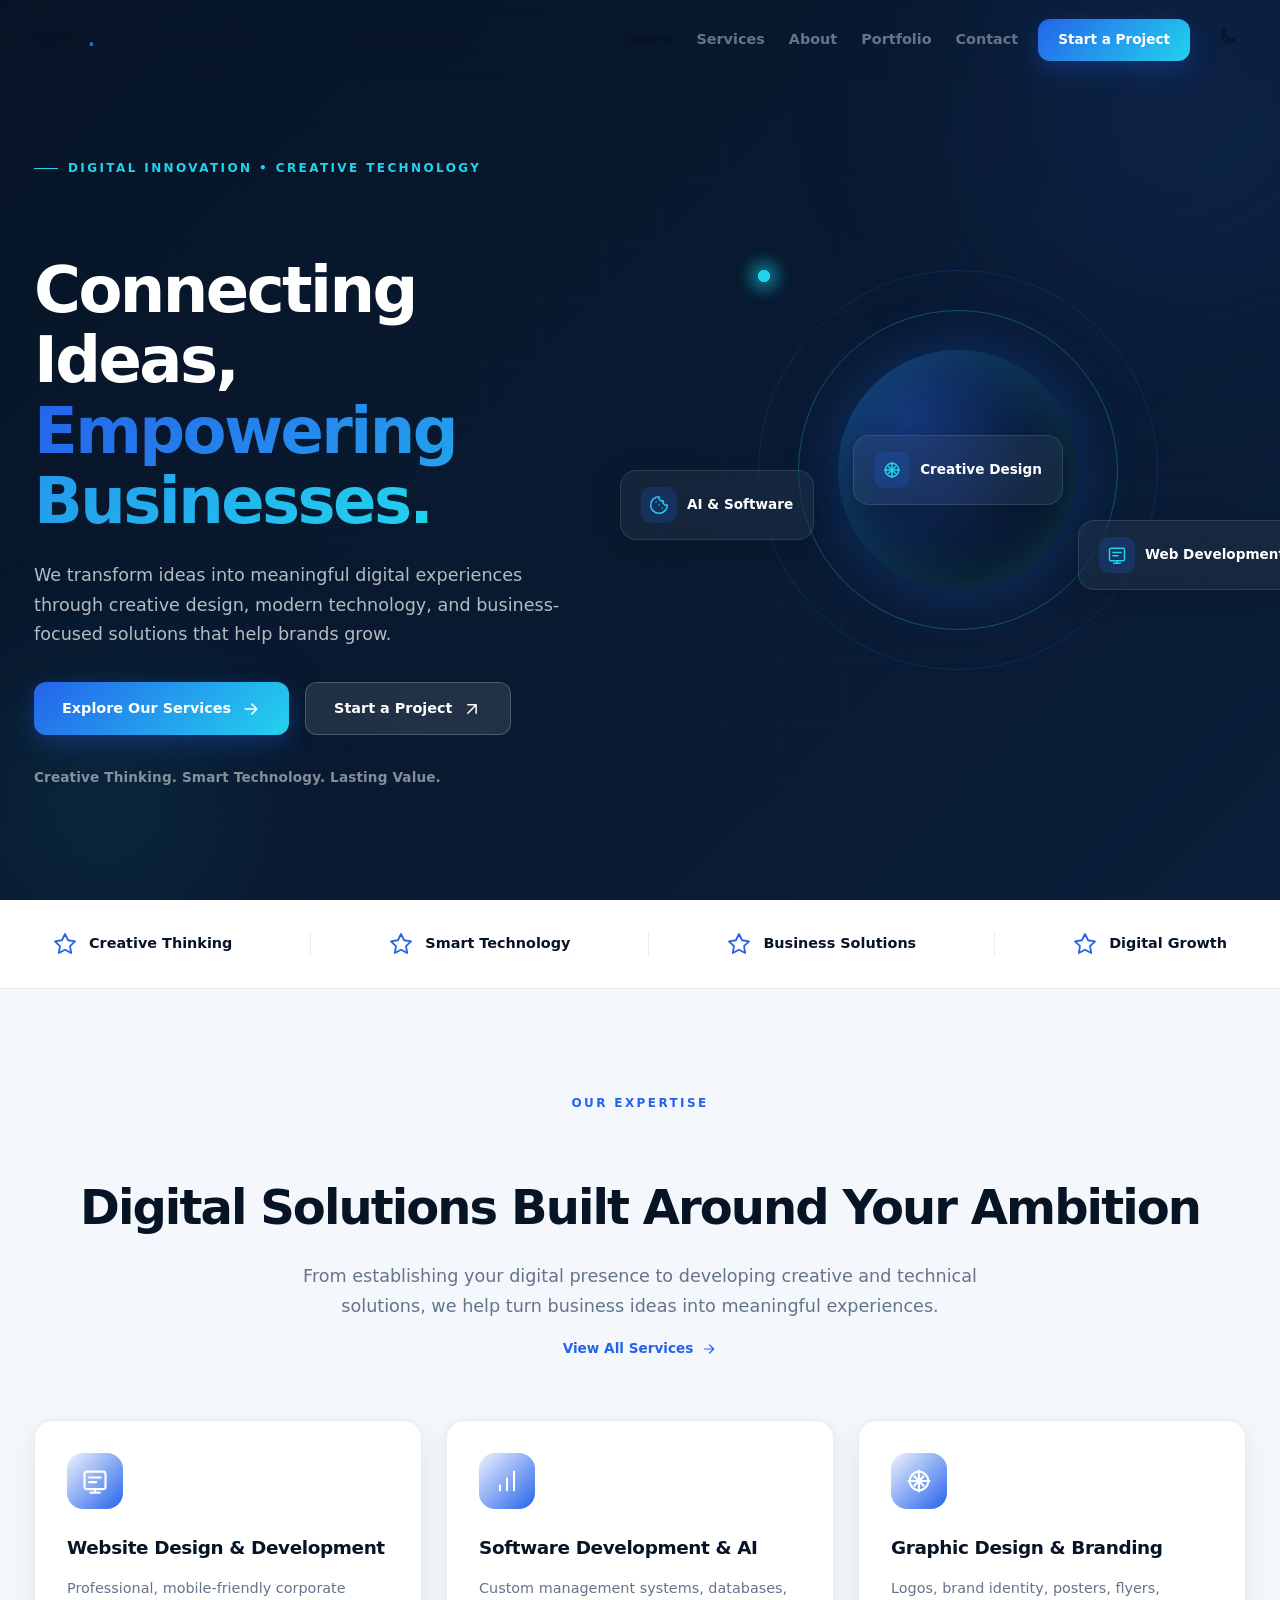
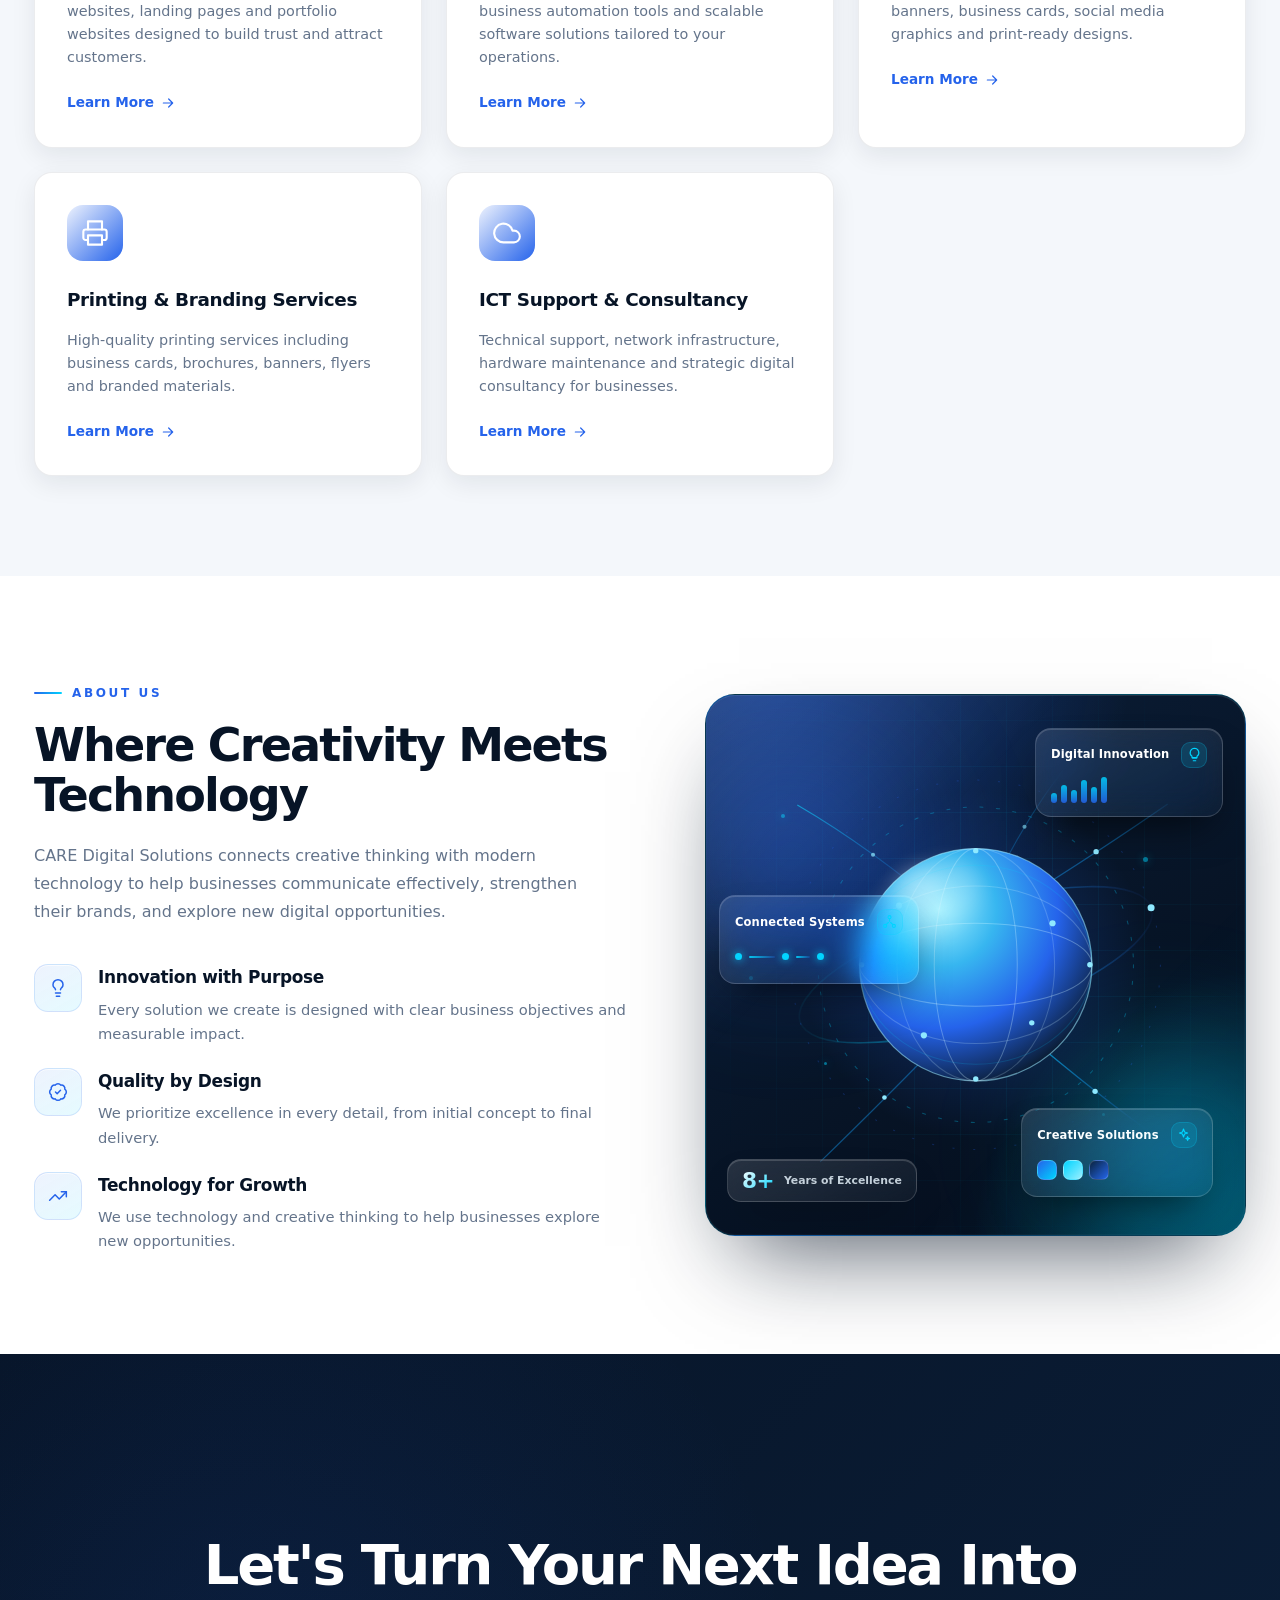
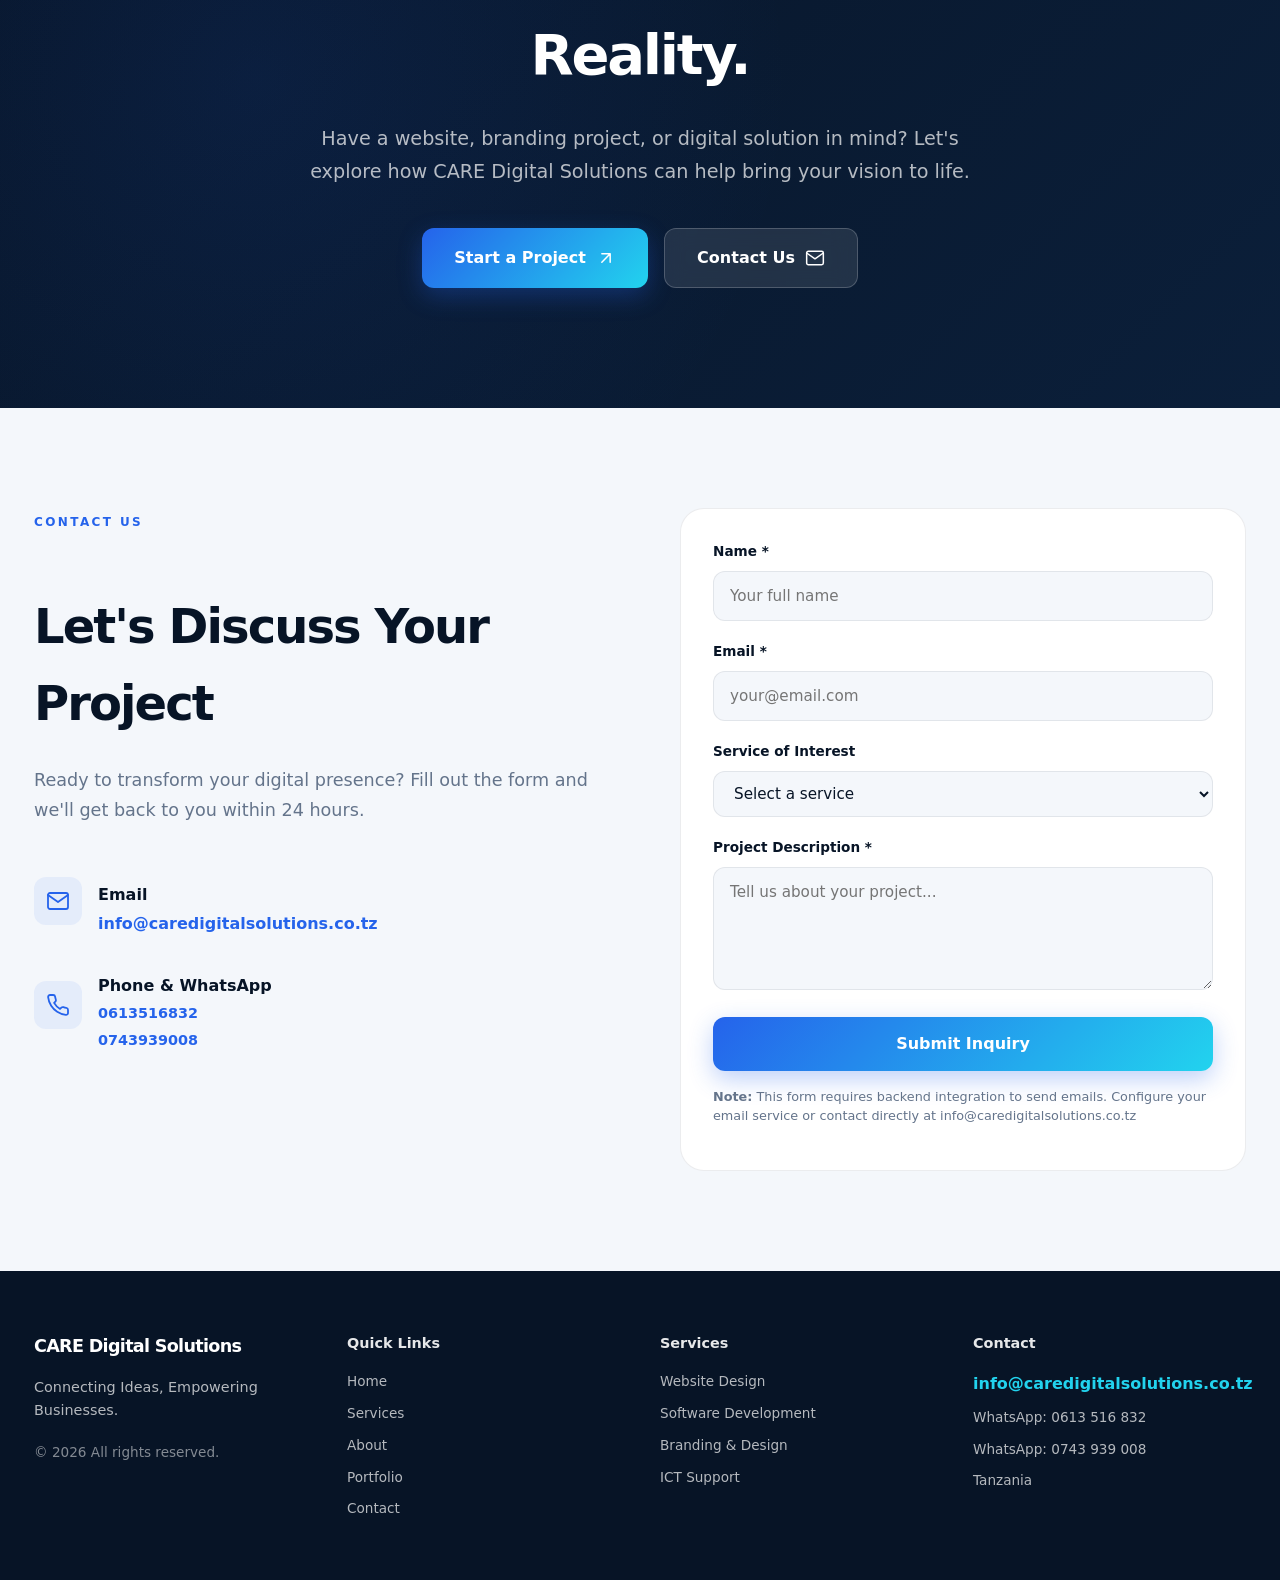
==== commit eb3d2c97: "Upgrade Homepage and About page with futuristic technology visuals and Back to Top button" ====
--- a/index.html
+++ b/index.html
@@ -542,6 +542,298 @@
       transform: none;
     }
   }
+
+/* ==========================================================
+   About Section — Futuristic Technology Composition
+   ========================================================== */
+.about-section { padding:100px 34px; background:var(--bg-elevated); }
+.about-inner {
+  max-width:1400px;
+  margin:0 auto;
+  display:grid;
+  grid-template-columns:minmax(0,1.05fr) minmax(0,.95fr);
+  gap:72px;
+  align-items:center;
+}
+.about-copy { max-width:620px; }
+.about-label {
+  display:inline-flex;
+  align-items:center;
+  gap:10px;
+  color:var(--accent);
+  font-size:.75rem;
+  font-weight:800;
+  text-transform:uppercase;
+  letter-spacing:.22em;
+  margin:0 0 18px;
+}
+.about-label::before {
+  content:"";
+  width:28px;
+  height:2px;
+  border-radius:2px;
+  background:linear-gradient(90deg,var(--accent) 0%,#00D4FF 100%);
+}
+.about-heading {
+  margin:0 0 22px;
+  font-size:clamp(2rem,3.6vw,3.05rem);
+  font-weight:900;
+  line-height:1.08;
+  letter-spacing:-.04em;
+  color:var(--text);
+}
+.about-lead {
+  max-width:56ch;
+  margin:0 0 38px;
+  color:var(--muted);
+  font-size:clamp(1rem,1.1vw,1.12rem);
+  line-height:1.75;
+}
+.about-principles { display:grid; gap:22px; margin:0; padding:0; list-style:none; }
+.principle { display:flex; gap:16px; align-items:flex-start; }
+.principle-icon {
+  flex:none;
+  display:grid;
+  place-items:center;
+  width:48px;
+  height:48px;
+  border-radius:14px;
+  color:var(--accent);
+  background:linear-gradient(150deg,var(--accent-soft) 0%,rgba(0,212,255,.10) 100%);
+  border:1px solid rgba(37,99,235,.14);
+  box-shadow:inset 0 1px 0 rgba(255,255,255,.65);
+}
+html[data-mode="dark"] .principle-icon {
+  border-color:rgba(0,212,255,.18);
+  box-shadow:inset 0 1px 0 rgba(255,255,255,.05);
+}
+.principle-title { margin:0 0 6px; font-size:1.06rem; font-weight:800; letter-spacing:-.02em; color:var(--text); }
+.principle-text { margin:0; color:var(--muted); font-size:.92rem; line-height:1.65; }
+
+/* Technology stage */
+.about-visual { position:relative; min-width:0; pointer-events:none; }
+.tech-stage {
+  position:relative;
+  isolation:isolate;
+  width:100%;
+  max-width:580px;
+  margin-inline:auto;
+  aspect-ratio:1/1;
+  overflow:hidden;
+  border-radius:30px;
+  border:1px solid rgba(0,212,255,.18);
+  background:
+    radial-gradient(115% 95% at 12% -5%,rgba(37,99,235,.5) 0%,rgba(37,99,235,0) 58%),
+    radial-gradient(85% 85% at 102% 104%,rgba(0,212,255,.3) 0%,rgba(0,212,255,0) 62%),
+    linear-gradient(150deg,#0B1F3A 0%,#071426 58%,#050c1a 100%);
+  box-shadow:
+    0 44px 90px -34px rgba(7,20,38,.72),
+    0 1px 0 rgba(255,255,255,.07) inset,
+    0 0 0 1px rgba(255,255,255,.03) inset;
+}
+html[data-mode="dark"] .tech-stage {
+  border-color:rgba(0,212,255,.26);
+  background:
+    radial-gradient(115% 95% at 12% -5%,rgba(37,99,235,.34) 0%,rgba(37,99,235,0) 58%),
+    radial-gradient(85% 85% at 102% 104%,rgba(0,212,255,.2) 0%,rgba(0,212,255,0) 62%),
+    linear-gradient(150deg,#061530 0%,#040e1e 58%,#02070f 100%);
+  box-shadow:
+    0 40px 90px -30px rgba(0,0,0,.85),
+    0 0 0 1px rgba(0,212,255,.1) inset;
+}
+.tech-stage::after {
+  content:"";
+  position:absolute;
+  inset:0;
+  border-radius:inherit;
+  pointer-events:none;
+  background:linear-gradient(135deg,rgba(255,255,255,.09) 0%,rgba(255,255,255,0) 34%,rgba(255,255,255,0) 68%,rgba(0,212,255,.07) 100%);
+}
+.tech-grid {
+  position:absolute;
+  inset:-4%;
+  background-image:
+    linear-gradient(rgba(0,212,255,.075) 1px,transparent 1px),
+    linear-gradient(90deg,rgba(0,212,255,.075) 1px,transparent 1px);
+  background-size:46px 46px;
+  -webkit-mask-image:radial-gradient(ellipse at 50% 46%,#000 18%,transparent 76%);
+  mask-image:radial-gradient(ellipse at 50% 46%,#000 18%,transparent 76%);
+  transition:transform 420ms cubic-bezier(.2,.8,.2,1);
+}
+.tech-glow { position:absolute; border-radius:50%; filter:blur(58px); }
+.tech-glow-a {
+  width:56%;
+  aspect-ratio:1;
+  top:2%;
+  left:-12%;
+  background:radial-gradient(circle,rgba(37,99,235,.62) 0%,rgba(37,99,235,0) 70%);
+  animation:techDrift 15s ease-in-out infinite;
+}
+.tech-glow-b {
+  width:50%;
+  aspect-ratio:1;
+  right:-10%;
+  bottom:-8%;
+  background:radial-gradient(circle,rgba(0,212,255,.45) 0%,rgba(0,212,255,0) 70%);
+  animation:techDrift 19s ease-in-out infinite reverse;
+}
+.tech-net { position:absolute; inset:0; width:100%; height:100%; transition:transform 420ms cubic-bezier(.2,.8,.2,1); }
+.net-node { fill:#8FE9FF; }
+.net-node-pulse { animation:nodePulse 3.4s ease-in-out infinite; }
+.net-node-pulse.d1 { animation-delay:-.9s; }
+.net-node-pulse.d2 { animation-delay:-1.8s; }
+.net-node-pulse.d3 { animation-delay:-2.6s; }
+.tech-orbit { transform-box:fill-box; transform-origin:center; animation:techSpin 52s linear infinite; }
+.tech-particle {
+  position:absolute;
+  border-radius:50%;
+  background:#00D4FF;
+  box-shadow:0 0 8px rgba(0,212,255,.85);
+  opacity:.5;
+  animation:particleFloat 13s ease-in-out infinite;
+}
+.tech-particle.p1 { width:4px; height:4px; top:22%; left:14%; animation-delay:-2s; }
+.tech-particle.p2 { width:3px; height:3px; top:68%; left:22%; animation-delay:-5s; }
+.tech-particle.p3 { width:5px; height:5px; top:30%; right:18%; animation-delay:-8s; }
+.tech-particle.p4 { width:3px; height:3px; bottom:22%; right:26%; animation-delay:-3.5s; }
+.tech-particle.p5 { width:4px; height:4px; top:52%; left:8%; animation-delay:-10s; }
+
+/* Floating interface panels */
+.tech-panel {
+  position:absolute;
+  min-width:152px;
+  padding:13px 15px;
+  border-radius:16px;
+  color:#EAF6FF;
+  background:linear-gradient(150deg,rgba(255,255,255,.12) 0%,rgba(255,255,255,.035) 100%);
+  border:1px solid rgba(255,255,255,.16);
+  -webkit-backdrop-filter:blur(16px) saturate(150%);
+  backdrop-filter:blur(16px) saturate(150%);
+  box-shadow:0 20px 42px -16px rgba(0,0,0,.7), 0 1px 0 rgba(255,255,255,.16) inset;
+  animation:panelFloat 8s ease-in-out infinite;
+}
+.tech-panel-a { top:6%; right:4%; animation-delay:-1.2s; }
+.tech-panel-b { top:37%; left:2.5%; animation-delay:-3.6s; }
+.tech-panel-c { right:6%; bottom:7%; animation-delay:-5.8s; }
+.tech-panel-head { display:flex; align-items:center; justify-content:space-between; gap:12px; margin-bottom:9px; }
+.tech-panel-title { font-size:.72rem; font-weight:700; letter-spacing:.01em; color:#fff; }
+.tech-panel-icon {
+  display:grid;
+  place-items:center;
+  width:26px;
+  height:26px;
+  border-radius:9px;
+  color:#00D4FF;
+  background:rgba(0,212,255,.14);
+  border:1px solid rgba(0,212,255,.22);
+}
+.tech-panel-icon svg { width:15px; height:15px; }
+.tech-bars { display:flex; align-items:flex-end; gap:4px; height:26px; }
+.tech-bars span { display:block; width:6px; border-radius:3px; background:linear-gradient(180deg,#00D4FF 0%,#2563EB 100%); opacity:.85; }
+.tech-link-row { display:flex; align-items:center; gap:7px; height:26px; }
+.tech-link-row i { display:block; height:2px; border-radius:2px; background:linear-gradient(90deg,rgba(0,212,255,.9) 0%,rgba(37,99,235,.25) 100%); }
+.tech-link-row .tech-dot {
+  display:block;
+  width:7px;
+  height:7px;
+  border-radius:50%;
+  background:#00D4FF;
+  box-shadow:0 0 8px rgba(0,212,255,.9);
+}
+.tech-swatches { display:flex; gap:6px; height:26px; align-items:center; }
+.tech-swatches i { display:block; width:20px; height:20px; border-radius:7px; border:1px solid rgba(255,255,255,.18); }
+
+/* Floating credential badge (existing content, restyled) */
+.tech-badge {
+  position:absolute;
+  left:4%;
+  bottom:6%;
+  display:flex;
+  align-items:center;
+  gap:10px;
+  padding:10px 14px;
+  border-radius:14px;
+  background:linear-gradient(150deg,rgba(255,255,255,.13) 0%,rgba(255,255,255,.04) 100%);
+  border:1px solid rgba(255,255,255,.16);
+  -webkit-backdrop-filter:blur(16px);
+  backdrop-filter:blur(16px);
+  box-shadow:0 20px 42px -18px rgba(0,0,0,.7), 0 1px 0 rgba(255,255,255,.16) inset;
+  animation:panelFloat 9s ease-in-out infinite;
+  animation-delay:-6.4s;
+}
+.tech-badge-num {
+  font-size:1.35rem;
+  font-weight:900;
+  line-height:1;
+  letter-spacing:-.03em;
+  color:#fff;
+  background:linear-gradient(135deg,#FFFFFF 0%,#00D4FF 100%);
+  -webkit-background-clip:text;
+  background-clip:text;
+  -webkit-text-fill-color:transparent;
+}
+.tech-badge-text { font-size:.68rem; line-height:1.25; font-weight:600; color:rgba(234,246,255,.82); }
+
+@keyframes panelFloat {
+  0%,100% { transform:translateY(0); }
+  50% { transform:translateY(-11px); }
+}
+@keyframes techDrift {
+  0%,100% { transform:translate3d(0,0,0) scale(1); }
+  50% { transform:translate3d(5%,4%,0) scale(1.09); }
+}
+@keyframes nodePulse {
+  0%,100% { opacity:.4; }
+  50% { opacity:1; }
+}
+@keyframes particleFloat {
+  0%,100% { transform:translate3d(0,0,0); opacity:.22; }
+  50% { transform:translate3d(6px,-14px,0); opacity:.7; }
+}
+@keyframes techSpin {
+  to { transform:rotate(360deg); }
+}
+
+@media (max-width:1200px) {
+  .about-inner { grid-template-columns:1fr; gap:56px; }
+  .about-copy { max-width:640px; margin-inline:auto; }
+  .tech-stage { max-width:560px; }
+}
+@media (max-width:900px) {
+  .tech-stage { max-width:500px; }
+  .tech-panel { min-width:140px; padding:12px 13px; }
+}
+@media (max-width:768px) {
+  .about-section { padding:74px 20px; }
+  .tech-stage { max-width:440px; border-radius:24px; }
+  .tech-panel-a { top:5%; right:3%; }
+  .tech-panel-b { top:36%; left:2%; }
+  .tech-panel-c { right:4%; bottom:6%; }
+  .tech-panel { animation-duration:10s; }
+}
+@media (max-width:560px) {
+  .about-section { padding:64px 18px; }
+  .about-principles { gap:18px; }
+  .principle-icon { width:44px; height:44px; border-radius:12px; }
+  .tech-stage { max-width:380px; border-radius:22px; }
+  .tech-grid { background-size:36px 36px; }
+  .tech-panel { min-width:124px; padding:10px 12px; border-radius:13px; }
+  .tech-panel-title { font-size:.66rem; }
+  .tech-panel-head { margin-bottom:7px; }
+  .tech-panel-icon { width:22px; height:22px; border-radius:8px; }
+  .tech-bars, .tech-link-row, .tech-swatches { height:20px; }
+  .tech-bars span { width:5px; }
+  .tech-swatches i { width:16px; height:16px; border-radius:6px; }
+  .tech-panel-c { display:none; }
+  .tech-particle { display:none; }
+  .tech-badge { left:3.5%; bottom:4.5%; padding:8px 11px; gap:8px; border-radius:12px; }
+  .tech-badge-num { font-size:1.1rem; }
+  .tech-badge-text { font-size:.62rem; }
+}
+@media (prefers-reduced-motion: reduce) {
+  .net-node-pulse { opacity:.9; }
+  .tech-particle { opacity:.4; }
+}
 </style>
 </head>
 <body>
@@ -679,43 +971,155 @@
     </section>
 
     <!-- Company Introduction -->
-    <section id="about" style="padding:100px 34px;max-width:1400px;margin:0 auto;background:var(--bg-elevated)" aria-labelledby="about-heading">
-      <div style="display:grid;grid-template-columns:1fr 1fr;gap:80px;align-items:center">
-        <div>
-          <div style="display:inline-block;color:var(--accent);font-size:.75rem;font-weight:700;text-transform:uppercase;letter-spacing:.2em;margin-bottom:16px">About Us</div>
-          <h2 id="about-heading" style="font-size:clamp(2rem,4vw,3rem);font-weight:900;letter-spacing:-.04em;margin-bottom:24px;color:var(--text)">Where Creativity Meets Technology</h2>
-          <p style="color:var(--muted);font-size:1.1rem;line-height:1.7;margin-bottom:32px">CARE Digital Solutions connects creative thinking with modern technology to help businesses communicate effectively, strengthen their brands, and explore new digital opportunities.</p>
-          <div style="display:grid;gap:24px">
-            <div style="display:flex;gap:16px;align-items:flex-start">
-              <div style="width:48px;height:48px;border-radius:12px;background:var(--accent-soft);color:var(--accent);display:grid;place-items:center;flex:none"><svg class="icon" viewBox="0 0 24 24" style="width:24px;height:24px"><path d="M12 2l3.09 6.26L22 9.27l-5 4.87 1.18 6.88L12 17.77l-6.18 3.25L7 14.14 2 9.27l6.91-1.01L12 2Z"/></svg></div>
+    <section id="about" class="about-section" aria-labelledby="about-heading">
+      <div class="about-inner">
+        <div class="about-copy reveal">
+          <p class="about-label">About Us</p>
+          <h2 id="about-heading" class="about-heading">Where Creativity Meets Technology</h2>
+          <p class="about-lead">CARE Digital Solutions connects creative thinking with modern technology to help businesses communicate effectively, strengthen their brands, and explore new digital opportunities.</p>
+          <ul class="about-principles">
+            <li class="principle">
+              <span class="principle-icon" aria-hidden="true"><svg class="icon" viewBox="0 0 24 24"><path d="M15 14c.2-1 .7-1.7 1.5-2.5 1-.9 1.5-2.2 1.5-3.5A6 6 0 0 0 6 8c0 1-.2 2.2 1.5 3.5.8.8 1.3 1.5 1.5 2.5"/><path d="M9 18h6M10 22h4"/></svg></span>
               <div>
-                <h3 style="font-size:1.1rem;font-weight:800;margin-bottom:8px">Innovation with Purpose</h3>
-                <p style="color:var(--muted);font-size:.9rem;line-height:1.6;margin:0">Every solution we create is designed with clear business objectives and measurable impact.</p>
+                <h3 class="principle-title">Innovation with Purpose</h3>
+                <p class="principle-text">Every solution we create is designed with clear business objectives and measurable impact.</p>
+              </div>
+            </li>
+            <li class="principle">
+              <span class="principle-icon" aria-hidden="true"><svg class="icon" viewBox="0 0 24 24"><path d="M3.85 8.62a4 4 0 0 1 4.78-4.77 4 4 0 0 1 6.74 0 4 4 0 0 1 4.78 4.78 4 4 0 0 1 0 6.74 4 4 0 0 1-4.77 4.78 4 4 0 0 1-6.75 0 4 4 0 0 1-4.78-4.77 4 4 0 0 1 0-6.76Z"/><path d="m9 12 2 2 4-4"/></svg></span>
+              <div>
+                <h3 class="principle-title">Quality by Design</h3>
+                <p class="principle-text">We prioritize excellence in every detail, from initial concept to final delivery.</p>
+              </div>
+            </li>
+            <li class="principle">
+              <span class="principle-icon" aria-hidden="true"><svg class="icon" viewBox="0 0 24 24"><path d="M16 7h6v6"/><path d="m22 7-8.5 8.5-5-5L2 17"/></svg></span>
+              <div>
+                <h3 class="principle-title">Technology for Growth</h3>
+                <p class="principle-text">We use technology and creative thinking to help businesses explore new opportunities.</p>
+              </div>
+            </li>
+          </ul>
+        </div>
+        <div class="about-visual reveal">
+          <div class="tech-stage">
+            <div class="tech-grid" data-depth="6"></div>
+            <div class="tech-glow tech-glow-a"></div>
+            <div class="tech-glow tech-glow-b"></div>
+            <svg class="tech-net" data-depth="14" viewBox="0 0 520 520" aria-hidden="true" focusable="false">
+              <defs>
+                <radialGradient id="techCoreGlow" cx="50%" cy="50%" r="50%">
+                  <stop offset="0%" stop-color="#00D4FF" stop-opacity=".5"/>
+                  <stop offset="55%" stop-color="#2563EB" stop-opacity=".16"/>
+                  <stop offset="100%" stop-color="#2563EB" stop-opacity="0"/>
+                </radialGradient>
+                <radialGradient id="techSphere" cx="34%" cy="26%" r="78%">
+                  <stop offset="0%" stop-color="#9DF0FF"/>
+                  <stop offset="32%" stop-color="#37B6F0"/>
+                  <stop offset="66%" stop-color="#2563EB"/>
+                  <stop offset="100%" stop-color="#0B1F3A"/>
+                </radialGradient>
+                <linearGradient id="techLine" x1="0" y1="0" x2="1" y2="1">
+                  <stop offset="0%" stop-color="#00D4FF" stop-opacity=".8"/>
+                  <stop offset="100%" stop-color="#2563EB" stop-opacity=".06"/>
+                </linearGradient>
+                <linearGradient id="techRing" x1="0" y1="0" x2="1" y2="0">
+                  <stop offset="0%" stop-color="#00D4FF" stop-opacity=".04"/>
+                  <stop offset="50%" stop-color="#00D4FF" stop-opacity=".7"/>
+                  <stop offset="100%" stop-color="#2563EB" stop-opacity=".04"/>
+                </linearGradient>
+                <filter id="techSoft" x="-50%" y="-50%" width="200%" height="200%">
+                  <feGaussianBlur stdDeviation="9"/>
+                </filter>
+              </defs>
+
+              <circle cx="260" cy="260" r="168" fill="url(#techCoreGlow)"/>
+
+              <g class="tech-orbit">
+                <circle cx="260" cy="260" r="152" fill="none" stroke="#00D4FF" stroke-opacity=".3" stroke-width="1" stroke-dasharray="3 13" stroke-linecap="round"/>
+                <circle cx="260" cy="260" r="178" fill="none" stroke="#2563EB" stroke-opacity=".26" stroke-width="1" stroke-dasharray="2 18"/>
+              </g>
+
+              <path d="M300 200 Q 380 150 445 105" fill="none" stroke="url(#techLine)" stroke-width="1.3"/>
+              <path d="M250 255 Q 200 235 150 225" fill="none" stroke="url(#techLine)" stroke-width="1.3"/>
+              <path d="M300 320 Q 380 388 440 430" fill="none" stroke="url(#techLine)" stroke-width="1.3"/>
+              <path d="M240 320 Q 170 392 110 450" fill="none" stroke="url(#techLine)" stroke-width="1.1"/>
+              <path d="M235 212 Q 160 148 88 106" fill="none" stroke="url(#techLine)" stroke-width="1" stroke-opacity=".75"/>
+              <path d="M262 215 Q 305 118 356 58" fill="none" stroke="url(#techLine)" stroke-width="1" stroke-opacity=".6"/>
+
+              <circle cx="376" cy="151" r="2.6" class="net-node"/>
+              <circle cx="200" cy="238" r="2.2" class="net-node"/>
+              <circle cx="375" cy="382" r="2.6" class="net-node"/>
+              <circle cx="172" cy="388" r="2.2" class="net-node"/>
+              <circle cx="161" cy="154" r="2" fill="#8FE9FF" opacity=".7"/>
+              <circle cx="307" cy="127" r="2" fill="#8FE9FF" opacity=".6"/>
+
+              <ellipse cx="260" cy="260" rx="178" ry="54" fill="none" stroke="url(#techRing)" stroke-width="1.6" transform="rotate(-18 260 260)"/>
+              <circle cx="429" cy="205" r="3.4" class="net-node net-node-pulse d1"/>
+
+              <circle cx="260" cy="260" r="112" fill="url(#techSphere)"/>
+              <circle cx="260" cy="260" r="112" fill="none" stroke="#9DEBFF" stroke-opacity=".55" stroke-width="1.2"/>
+              <ellipse cx="260" cy="260" rx="112" ry="96" fill="none" stroke="#00D4FF" stroke-opacity=".16"/>
+              <ellipse cx="260" cy="260" rx="112" ry="76" fill="none" stroke="#CFF6FF" stroke-opacity=".22"/>
+              <ellipse cx="260" cy="260" rx="112" ry="40" fill="none" stroke="#CFF6FF" stroke-opacity=".32"/>
+              <ellipse cx="260" cy="260" rx="76" ry="112" fill="none" stroke="#CFF6FF" stroke-opacity=".2"/>
+              <ellipse cx="260" cy="260" rx="40" ry="112" fill="none" stroke="#CFF6FF" stroke-opacity=".3"/>
+
+              <circle cx="186" cy="203" r="3" class="net-node net-node-pulse d2"/>
+              <circle cx="334" cy="220" r="3" class="net-node"/>
+              <circle cx="210" cy="328" r="3" class="net-node net-node-pulse d3"/>
+              <circle cx="314" cy="316" r="2.6" class="net-node"/>
+              <circle cx="260" cy="150" r="2.6" class="net-node net-node-pulse d1"/>
+              <circle cx="260" cy="370" r="2.6" class="net-node"/>
+              <circle cx="150" cy="260" r="2.6" class="net-node"/>
+              <circle cx="370" cy="260" r="2.6" class="net-node net-node-pulse d2"/>
+
+              <ellipse cx="214" cy="198" rx="54" ry="34" fill="#FFFFFF" opacity=".16" filter="url(#techSoft)" transform="rotate(-28 214 198)"/>
+              <circle cx="206" cy="188" r="20" fill="#EAF9FF" opacity=".28" filter="url(#techSoft)"/>
+            </svg>
+
+            <span class="tech-particle p1"></span>
+            <span class="tech-particle p2"></span>
+            <span class="tech-particle p3"></span>
+            <span class="tech-particle p4"></span>
+            <span class="tech-particle p5"></span>
+
+            <div class="tech-panel tech-panel-a" aria-hidden="true">
+              <div class="tech-panel-head">
+                <span class="tech-panel-title">Digital Innovation</span>
+                <span class="tech-panel-icon"><svg class="icon" viewBox="0 0 24 24"><path d="M9 18h6M10 22h4M12 2a7 7 0 0 0-4 12.7V17h8v-2.3A7 7 0 0 0 12 2z"/></svg></span>
+              </div>
+              <div class="tech-bars">
+                <span style="height:38%"></span><span style="height:66%"></span><span style="height:50%"></span><span style="height:86%"></span><span style="height:60%"></span><span style="height:100%"></span>
               </div>
             </div>
-            <div style="display:flex;gap:16px;align-items:flex-start">
-              <div style="width:48px;height:48px;border-radius:12px;background:var(--accent-soft);color:var(--accent);display:grid;place-items:center;flex:none"><svg class="icon" viewBox="0 0 24 24" style="width:24px;height:24px"><path d="M12 2l3.09 6.26L22 9.27l-5 4.87 1.18 6.88L12 17.77l-6.18 3.25L7 14.14 2 9.27l6.91-1.01L12 2Z"/></svg></div>
-              <div>
-                <h3 style="font-size:1.1rem;font-weight:800;margin-bottom:8px">Quality by Design</h3>
-                <p style="color:var(--muted);font-size:.9rem;line-height:1.6;margin:0">We prioritize excellence in every detail, from initial concept to final delivery.</p>
+
+            <div class="tech-panel tech-panel-b" aria-hidden="true">
+              <div class="tech-panel-head">
+                <span class="tech-panel-title">Connected Systems</span>
+                <span class="tech-panel-icon"><svg class="icon" viewBox="0 0 24 24"><circle cx="12" cy="5" r="2.4"/><circle cx="5" cy="19" r="2.4"/><circle cx="19" cy="19" r="2.4"/><path d="M12 7.4v4.2M6.6 17l3.6-3.4M17.4 17l-3.6-3.4"/></svg></span>
+              </div>
+              <div class="tech-link-row">
+                <span class="tech-dot"></span><i style="width:26px"></i><span class="tech-dot"></span><i style="width:14px"></i><span class="tech-dot"></span>
               </div>
             </div>
-            <div style="display:flex;gap:16px;align-items:flex-start">
-              <div style="width:48px;height:48px;border-radius:12px;background:var(--accent-soft);color:var(--accent);display:grid;place-items:center;flex:none"><svg class="icon" viewBox="0 0 24 24" style="width:24px;height:24px"><path d="M12 2l3.09 6.26L22 9.27l-5 4.87 1.18 6.88L12 17.77l-6.18 3.25L7 14.14 2 9.27l6.91-1.01L12 2Z"/></svg></div>
-              <div>
-                <h3 style="font-size:1.1rem;font-weight:800;margin-bottom:8px">Technology for Growth</h3>
-                <p style="color:var(--muted);font-size:.9rem;line-height:1.6;margin:0">Solutions designed to scale with your business and adapt to future needs.</p>
+
+            <div class="tech-panel tech-panel-c" aria-hidden="true">
+              <div class="tech-panel-head">
+                <span class="tech-panel-title">Creative Solutions</span>
+                <span class="tech-panel-icon"><svg class="icon" viewBox="0 0 24 24"><path d="M12 3.2 13.7 8l4.8 1.6-4.8 1.7L12 16l-1.7-4.7L5.5 9.6 10.3 8z"/><path d="m18.6 15.4.8 2.2 2.2.8-2.2.8-.8 2.2-.8-2.2-2.2-.8 2.2-.8z"/></svg></span>
+              </div>
+              <div class="tech-swatches">
+                <i style="background:linear-gradient(135deg,#2563EB,#00D4FF)"></i>
+                <i style="background:linear-gradient(135deg,#00D4FF,#9DF0FF)"></i>
+                <i style="background:linear-gradient(135deg,#0B1F3A,#2563EB)"></i>
               </div>
             </div>
-          </div>
-        </div>
-        <div style="position:relative">
-          <div style="aspect-ratio:1;border-radius:24px;background:linear-gradient(135deg,var(--accent-soft),var(--bg));border:1px solid var(--line);display:grid;place-items:center;overflow:hidden">
-            <div style="width:80%;height:80%;border-radius:50%;background:radial-gradient(circle at 30% 30%,var(--accent) 0%,var(--hero-bg) 70%);opacity:.2"></div>
-          </div>
-          <div style="position:absolute;bottom:-20px;right:-20px;width:120px;height:120px;border-radius:20px;background:var(--surface-solid);border:1px solid var(--line);padding:20px;box-shadow:var(--shadow)">
-            <div style="font-size:2rem;font-weight:900;color:var(--accent)">8+</div>
-            <div style="font-size:.8rem;color:var(--muted);font-weight:600">Years of Excellence</div>
+
+            <div class="tech-badge">
+              <span class="tech-badge-num">8+</span>
+              <span class="tech-badge-text">Years of Excellence</span>
+            </div>
           </div>
         </div>
       </div>
@@ -947,6 +1351,35 @@
         window.scrollTo({ top: 0, behavior: reduceMotion.matches ? "auto" : "smooth" });
       });
     }
+
+    // About composition — subtle desktop parallax
+    const aboutSection = document.querySelector(".about-section");
+    const aboutVisual = document.querySelector(".about-visual");
+    if (aboutSection && aboutVisual && window.matchMedia("(hover:hover) and (pointer:fine)").matches) {
+      const parallaxLayers = aboutVisual.querySelectorAll("[data-depth]");
+      const reduceMotion = window.matchMedia("(prefers-reduced-motion: reduce)");
+      let parallaxFrame = null;
+
+      aboutSection.addEventListener("mousemove", (event) => {
+        if (reduceMotion.matches || parallaxFrame) return;
+        parallaxFrame = window.requestAnimationFrame(() => {
+          parallaxFrame = null;
+          const rect = aboutSection.getBoundingClientRect();
+          const offsetX = (event.clientX - rect.left) / rect.width - .5;
+          const offsetY = (event.clientY - rect.top) / rect.height - .5;
+          parallaxLayers.forEach((layer) => {
+            const depth = parseFloat(layer.dataset.depth) || 0;
+            layer.style.transform = `translate3d(${(-offsetX * depth).toFixed(2)}px, ${(-offsetY * depth).toFixed(2)}px, 0)`;
+          });
+        });
+      }, { passive: true });
+
+      aboutSection.addEventListener("mouseleave", () => {
+        parallaxLayers.forEach((layer) => {
+          layer.style.transform = "";
+        });
+      });
+    }
   })();
 </script>
 </body>
